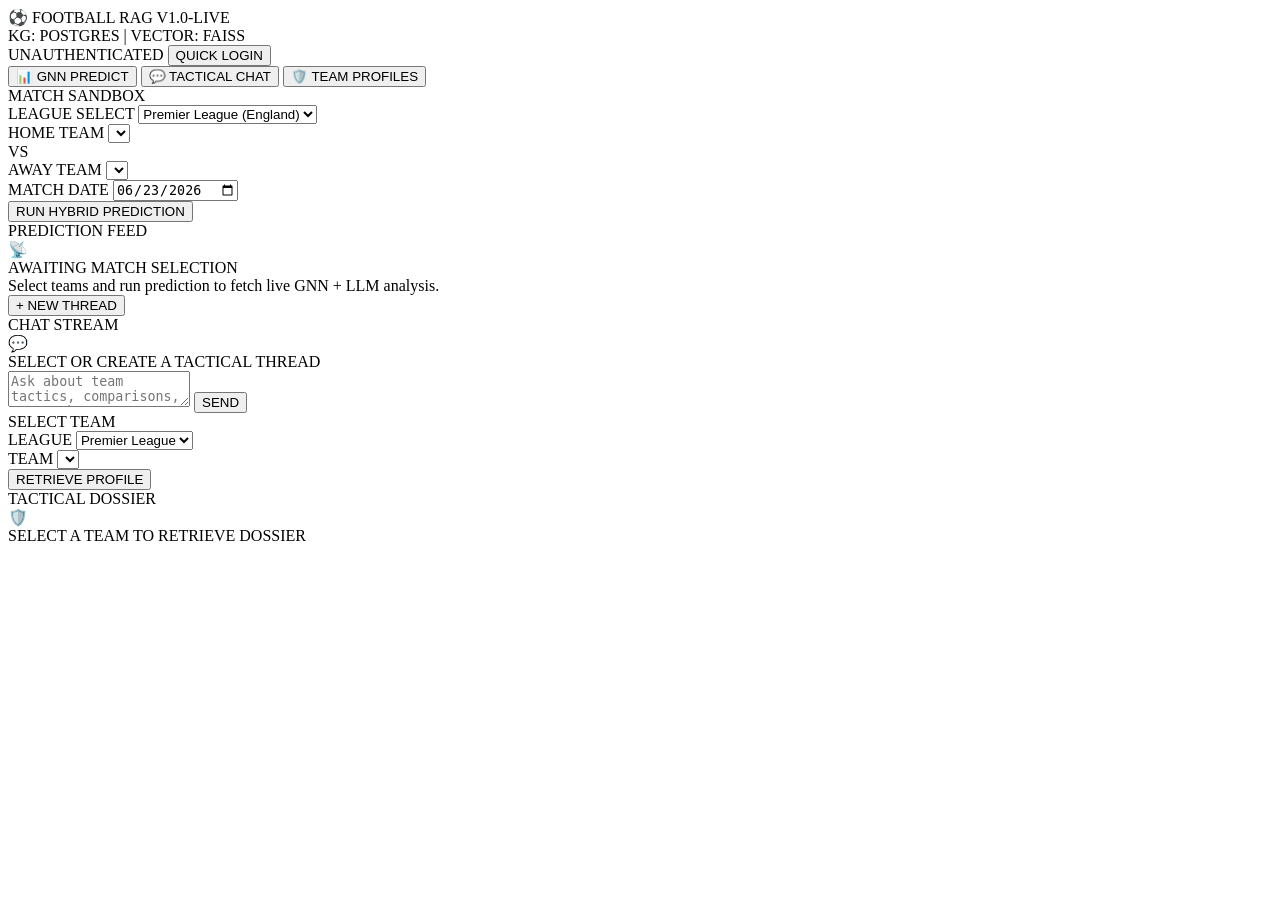
==== api/static/index.html @ 85a3ca8f "make full saas predictor with backend and frontend" ====
<!DOCTYPE html>
<html lang="en">
<head>
    <meta charset="UTF-8">
    <meta name="viewport" content="width=device-width, initial-scale=1.0">
    <title>Football RAG - Tactical Cockpit</title>
    <link rel="stylesheet" href="/ui/style.css">
    <link rel="preconnect" href="https://fonts.googleapis.com">
    <link rel="preconnect" href="https://fonts.gstatic.com" crossorigin>
    <link href="https://fonts.googleapis.com/css2?family=JetBrains+Mono:wght@400;500;700&family=Outfit:wght@400;600;800&display=swap" rel="stylesheet">
</head>
<body class="tech-theme">
    <!-- Top HUD Header -->
    <header class="hud-header">
        <div class="hud-logo">
            <span class="hud-icon">⚽</span>
            <span class="hud-title">FOOTBALL <span class="accent-text">RAG</span></span>
            <span class="hud-badge">V1.0-LIVE</span>
        </div>
        <div class="hud-status">
            <span class="status-indicator online"></span>
            <span id="connection-status">KG: POSTGRES | VECTOR: FAISS</span>
        </div>
        <div class="hud-auth" id="auth-section">
            <span id="user-display">UNAUTHENTICATED</span>
            <button id="quick-login-btn" class="tech-btn accent-border">QUICK LOGIN</button>
        </div>
    </header>

    <!-- Main Workspace -->
    <main class="hud-container">
        <!-- Sidebar Navigation -->
        <nav class="hud-nav">
            <button class="nav-item active" data-tab="predictions-tab">
                <span class="nav-icon">📊</span>
                <span class="nav-label">GNN PREDICT</span>
            </button>
            <button class="nav-item" data-tab="chat-tab">
                <span class="nav-icon">💬</span>
                <span class="nav-label">TACTICAL CHAT</span>
            </button>
            <button class="nav-item" data-tab="teams-tab">
                <span class="nav-icon">🛡️</span>
                <span class="nav-label">TEAM PROFILES</span>
            </button>
        </nav>

        <!-- Dynamic Content Area -->
        <section class="hud-main-panel">
            <!-- TAB 1: Predictions -->
            <div id="predictions-tab" class="tab-content active">
                <div class="split-view">
                    <!-- Left: Picker Form -->
                    <div class="form-panel">
                        <div class="panel-header">MATCH SANDBOX</div>
                        <div class="panel-body">
                            <div class="form-group">
                                <label for="league-select">LEAGUE SELECT</label>
                                <select id="league-select" class="tech-select">
                                    <option value="Premier_League">Premier League (England)</option>
                                    <option value="La_Liga">La Liga (Spain)</option>
                                    <option value="Serie_A">Serie A (Italy)</option>
                                    <option value="Bundesliga">Bundesliga (Germany)</option>
                                    <option value="Ligue_1">Ligue 1 (France)</option>
                                </select>
                            </div>
                            <div class="matchup-selector">
                                <div class="form-group">
                                    <label for="home-team-select">HOME TEAM</label>
                                    <select id="home-team-select" class="tech-select"></select>
                                </div>
                                <div class="vs-divider">VS</div>
                                <div class="form-group">
                                    <label for="away-team-select">AWAY TEAM</label>
                                    <select id="away-team-select" class="tech-select"></select>
                                </div>
                            </div>
                            <div class="form-group">
                                <label for="match-date">MATCH DATE</label>
                                <input type="date" id="match-date" class="tech-input" value="2026-06-23">
                            </div>
                            <button id="run-prediction-btn" class="tech-btn block-btn accent-fill">RUN HYBRID PREDICTION</button>
                        </div>
                    </div>

                    <!-- Right: GNN Prediction Result -->
                    <div class="result-panel">
                        <div class="panel-header">PREDICTION FEED</div>
                        <div class="panel-body" id="prediction-output-container">
                            <div class="empty-state">
                                <div class="empty-icon">📡</div>
                                <div>AWAITING MATCH SELECTION</div>
                                <div class="empty-desc">Select teams and run prediction to fetch live GNN + LLM analysis.</div>
                            </div>
                        </div>
                    </div>
                </div>
            </div>

            <!-- TAB 2: Tactical Chat -->
            <div id="chat-tab" class="tab-content">
                <div class="chat-layout">
                    <!-- Conversations Sidebar -->
                    <div class="chat-sidebar">
                        <button id="new-chat-btn" class="tech-btn block-btn accent-border">+ NEW THREAD</button>
                        <div class="conversation-list" id="conv-list-container">
                            <!-- Populated by JS -->
                        </div>
                    </div>
                    <!-- Active Chat Screen -->
                    <div class="chat-screen">
                        <div class="panel-header" id="active-chat-title">CHAT STREAM</div>
                        <div class="chat-messages" id="chat-messages-container">
                            <div class="empty-state">
                                <div class="empty-icon">💬</div>
                                <div>SELECT OR CREATE A TACTICAL THREAD</div>
                            </div>
                        </div>
                        <div class="chat-input-area">
                            <textarea id="chat-input" class="tech-textarea" placeholder="Ask about team tactics, comparisons, or match patterns... (e.g. 'How does Liverpool build up?')"></textarea>
                            <button id="chat-send-btn" class="tech-btn accent-fill">SEND</button>
                        </div>
                    </div>
                </div>
            </div>

            <!-- TAB 3: Team Profiles -->
            <div id="teams-tab" class="tab-content">
                <div class="teams-layout">
                    <div class="form-panel">
                        <div class="panel-header">SELECT TEAM</div>
                        <div class="panel-body">
                            <div class="form-group">
                                <label for="profile-league-select">LEAGUE</label>
                                <select id="profile-league-select" class="tech-select">
                                    <option value="Premier_League">Premier League</option>
                                    <option value="La_Liga">La Liga</option>
                                    <option value="Serie_A">Serie A</option>
                                    <option value="Bundesliga">Bundesliga</option>
                                    <option value="Ligue_1">Ligue 1</option>
                                </select>
                            </div>
                            <div class="form-group">
                                <label for="profile-team-select">TEAM</label>
                                <select id="profile-team-select" class="tech-select"></select>
                            </div>
                            <button id="load-profile-btn" class="tech-btn block-btn accent-fill">RETRIEVE PROFILE</button>
                        </div>
                    </div>
                    <div class="result-panel" id="team-profile-container">
                        <div class="panel-header">TACTICAL DOSSIER</div>
                        <div class="panel-body">
                            <div class="empty-state">
                                <div class="empty-icon">🛡️</div>
                                <div>SELECT A TEAM TO RETRIEVE DOSSIER</div>
                            </div>
                        </div>
                    </div>
                </div>
            </div>
        </section>
    </main>
    <script src="/ui/app.js"></script>
</body>
</html>
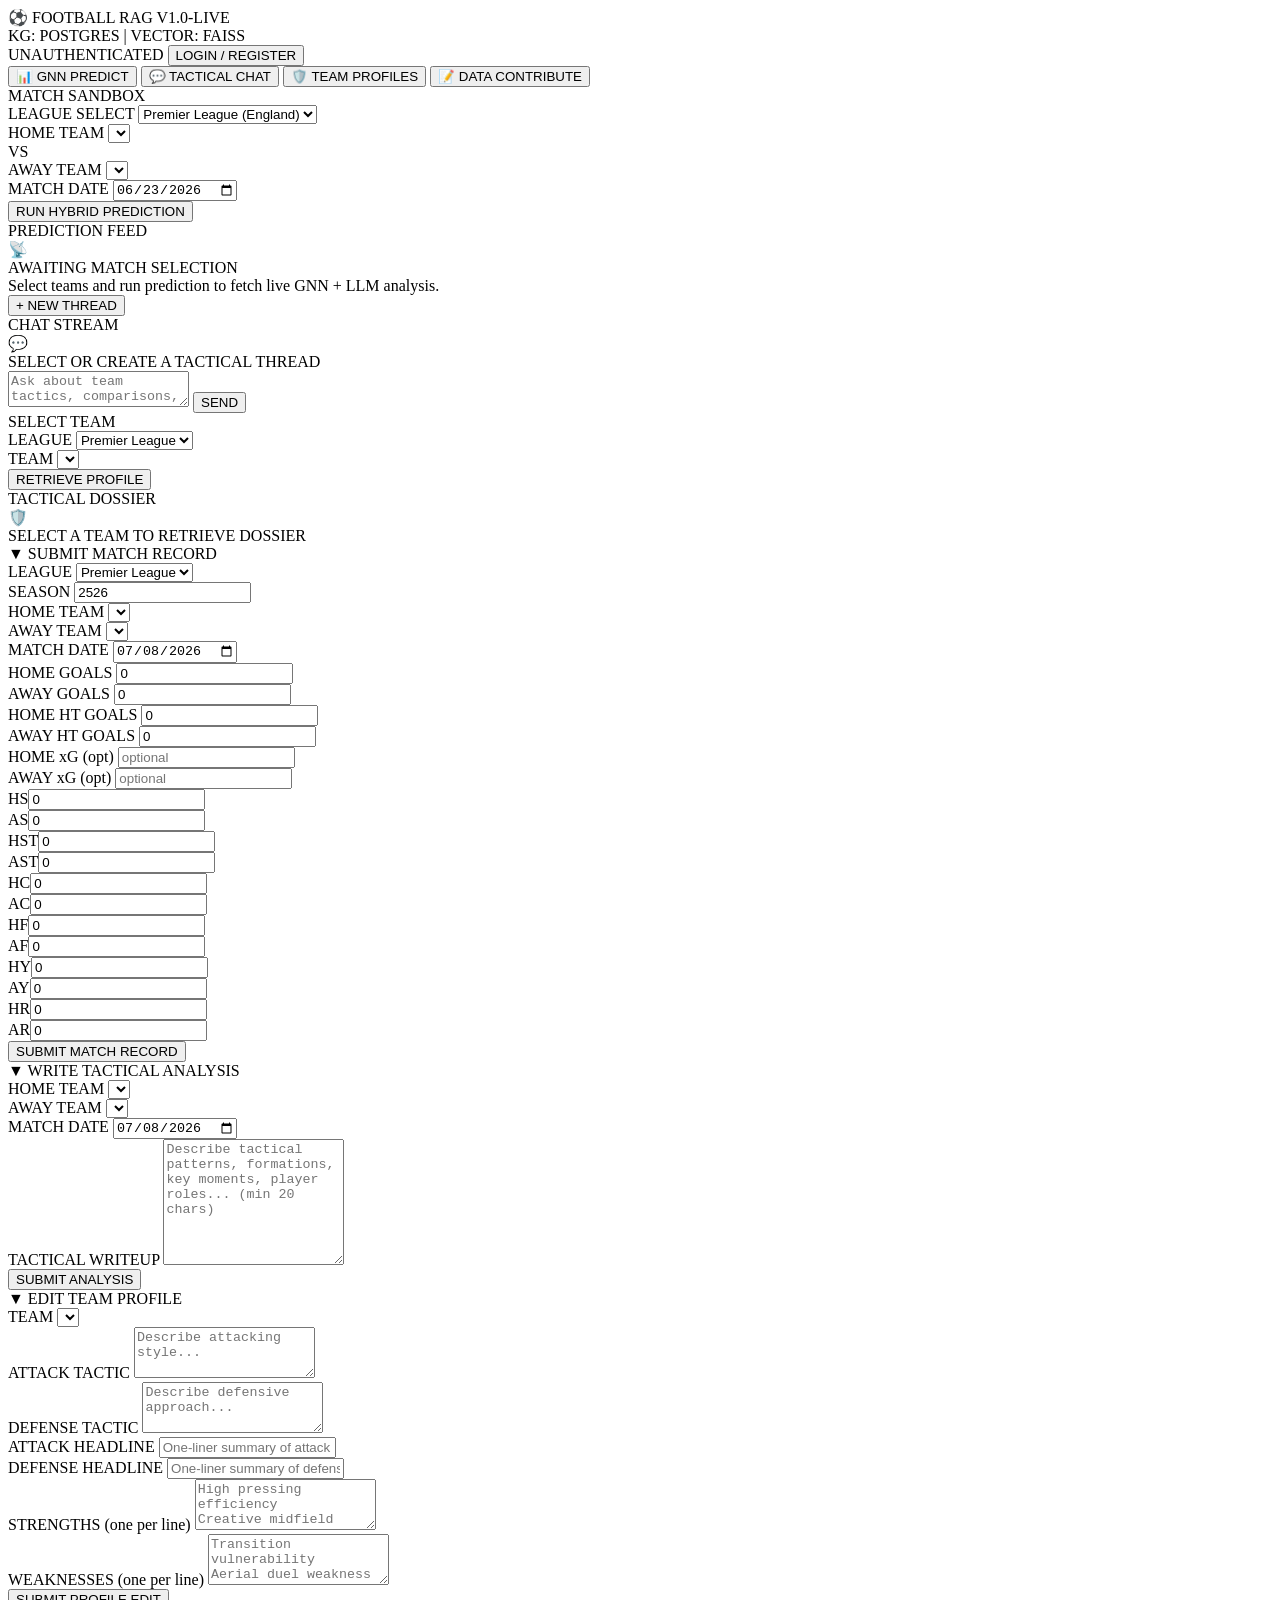
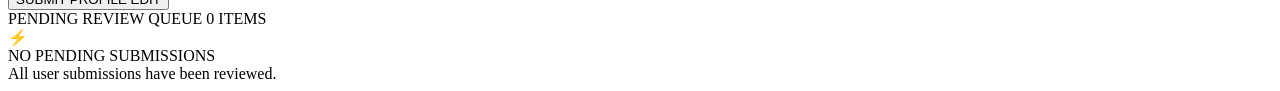
==== commit 0408f186: "feat:user modify and add match rec, tactical analysis, team profile" ====
--- a/api/static/index.html
+++ b/api/static/index.html
@@ -22,8 +22,8 @@
             <span id="connection-status">KG: POSTGRES | VECTOR: FAISS</span>
         </div>
         <div class="hud-auth" id="auth-section">
-            <span id="user-display">UNAUTHENTICATED</span>
-            <button id="quick-login-btn" class="tech-btn accent-border">QUICK LOGIN</button>
+            <span id="user-display" class="user-display-link" title="Account settings">UNAUTHENTICATED</span>
+            <button id="auth-btn" class="tech-btn accent-border">LOGIN / REGISTER</button>
         </div>
     </header>
 
@@ -43,6 +43,14 @@
                 <span class="nav-icon">🛡️</span>
                 <span class="nav-label">TEAM PROFILES</span>
             </button>
+            <button class="nav-item" data-tab="contribute-tab">
+                <span class="nav-icon">📝</span>
+                <span class="nav-label">DATA CONTRIBUTE</span>
+            </button>
+            <button class="nav-item supervisor-only" data-tab="supervisor-tab" style="display: none;">
+                <span class="nav-icon">⚡</span>
+                <span class="nav-label">SUPERVISOR QUEUE</span>
+            </button>
         </nav>
 
         <!-- Dynamic Content Area -->
@@ -158,8 +166,250 @@
                     </div>
                 </div>
             </div>
+
+            <!-- TAB 4: Data Contribute -->
+            <div id="contribute-tab" class="tab-content">
+                <div class="contribute-layout">
+                    <!-- Section 1: Submit Match Record -->
+                    <div class="contribute-section">
+                        <div class="section-header" onclick="toggleSection(this)">▼ SUBMIT MATCH RECORD</div>
+                        <div class="section-body">
+                            <div class="form-row">
+                                <div class="form-group">
+                                    <label for="match-league-select">LEAGUE</label>
+                                    <select id="match-league-select" class="tech-select">
+                                        <option value="Premier_League">Premier League</option>
+                                        <option value="La_Liga">La Liga</option>
+                                        <option value="Serie_A">Serie A</option>
+                                        <option value="Bundesliga">Bundesliga</option>
+                                        <option value="Ligue_1">Ligue 1</option>
+                                    </select>
+                                </div>
+                                <div class="form-group">
+                                    <label for="match-season">SEASON</label>
+                                    <input type="text" id="match-season" class="tech-input" placeholder="e.g. 2526" value="2526">
+                                </div>
+                            </div>
+                            <div class="form-row">
+                                <div class="form-group">
+                                    <label for="match-home-team">HOME TEAM</label>
+                                    <select id="match-home-team" class="tech-select"></select>
+                                </div>
+                                <div class="form-group">
+                                    <label for="match-away-team">AWAY TEAM</label>
+                                    <select id="match-away-team" class="tech-select"></select>
+                                </div>
+                            </div>
+                            <div class="form-group">
+                                <label for="match-submit-date">MATCH DATE</label>
+                                <input type="date" id="match-submit-date" class="tech-input" value="2026-07-08">
+                            </div>
+                            <div class="form-row">
+                                <div class="form-group">
+                                    <label for="match-fthg">HOME GOALS</label>
+                                    <input type="number" id="match-fthg" class="tech-input" min="0" value="0">
+                                </div>
+                                <div class="form-group">
+                                    <label for="match-ftag">AWAY GOALS</label>
+                                    <input type="number" id="match-ftag" class="tech-input" min="0" value="0">
+                                </div>
+                            </div>
+                            <div class="form-row">
+                                <div class="form-group">
+                                    <label for="match-hthg">HOME HT GOALS</label>
+                                    <input type="number" id="match-hthg" class="tech-input" min="0" value="0">
+                                </div>
+                                <div class="form-group">
+                                    <label for="match-htag">AWAY HT GOALS</label>
+                                    <input type="number" id="match-htag" class="tech-input" min="0" value="0">
+                                </div>
+                            </div>
+                            <div class="form-row">
+                                <div class="form-group">
+                                    <label for="match-home-xg">HOME xG (opt)</label>
+                                    <input type="number" id="match-home-xg" class="tech-input" step="0.01" placeholder="optional">
+                                </div>
+                                <div class="form-group">
+                                    <label for="match-away-xg">AWAY xG (opt)</label>
+                                    <input type="number" id="match-away-xg" class="tech-input" step="0.01" placeholder="optional">
+                                </div>
+                            </div>
+                            <div class="stats-grid">
+                                <div class="stat-pair"><label>HS</label><input type="number" id="match-hs" class="tech-input stat-input" min="0" value="0"></div>
+                                <div class="stat-pair"><label>AS</label><input type="number" id="match-as" class="tech-input stat-input" min="0" value="0"></div>
+                                <div class="stat-pair"><label>HST</label><input type="number" id="match-hst" class="tech-input stat-input" min="0" value="0"></div>
+                                <div class="stat-pair"><label>AST</label><input type="number" id="match-ast" class="tech-input stat-input" min="0" value="0"></div>
+                                <div class="stat-pair"><label>HC</label><input type="number" id="match-hc" class="tech-input stat-input" min="0" value="0"></div>
+                                <div class="stat-pair"><label>AC</label><input type="number" id="match-ac" class="tech-input stat-input" min="0" value="0"></div>
+                                <div class="stat-pair"><label>HF</label><input type="number" id="match-hf" class="tech-input stat-input" min="0" value="0"></div>
+                                <div class="stat-pair"><label>AF</label><input type="number" id="match-af" class="tech-input stat-input" min="0" value="0"></div>
+                                <div class="stat-pair"><label>HY</label><input type="number" id="match-hy" class="tech-input stat-input" min="0" value="0"></div>
+                                <div class="stat-pair"><label>AY</label><input type="number" id="match-ay" class="tech-input stat-input" min="0" value="0"></div>
+                                <div class="stat-pair"><label>HR</label><input type="number" id="match-hr" class="tech-input stat-input" min="0" value="0"></div>
+                                <div class="stat-pair"><label>AR</label><input type="number" id="match-ar" class="tech-input stat-input" min="0" value="0"></div>
+                            </div>
+                            <button id="submit-match-btn" class="tech-btn block-btn accent-fill">SUBMIT MATCH RECORD</button>
+                            <div id="match-submit-status" class="submit-status"></div>
+                        </div>
+                    </div>
+
+                    <!-- Section 2: Tactical Analysis -->
+                    <div class="contribute-section">
+                        <div class="section-header" onclick="toggleSection(this)">▼ WRITE TACTICAL ANALYSIS</div>
+                        <div class="section-body">
+                            <div class="form-row">
+                                <div class="form-group">
+                                    <label for="tactical-home-team">HOME TEAM</label>
+                                    <select id="tactical-home-team" class="tech-select"></select>
+                                </div>
+                                <div class="form-group">
+                                    <label for="tactical-away-team">AWAY TEAM</label>
+                                    <select id="tactical-away-team" class="tech-select"></select>
+                                </div>
+                            </div>
+                            <div class="form-group">
+                                <label for="tactical-match-date">MATCH DATE</label>
+                                <input type="date" id="tactical-match-date" class="tech-input" value="2026-07-08">
+                            </div>
+                            <div class="form-group">
+                                <label for="tactical-analysis-text">TACTICAL WRITEUP</label>
+                                <textarea id="tactical-analysis-text" class="tech-textarea" rows="8" placeholder="Describe tactical patterns, formations, key moments, player roles... (min 20 chars)"></textarea>
+                            </div>
+                            <button id="submit-tactical-btn" class="tech-btn block-btn accent-fill">SUBMIT ANALYSIS</button>
+                            <div id="tactical-submit-status" class="submit-status"></div>
+                        </div>
+                    </div>
+
+                    <!-- Section 3: Edit Team Profile -->
+                    <div class="contribute-section">
+                        <div class="section-header" onclick="toggleSection(this)">▼ EDIT TEAM PROFILE</div>
+                        <div class="section-body">
+                            <div class="form-group">
+                                <label for="profile-edit-team">TEAM</label>
+                                <select id="profile-edit-team" class="tech-select"></select>
+                            </div>
+                            <div class="form-group">
+                                <label for="profile-attack-tactic">ATTACK TACTIC</label>
+                                <textarea id="profile-attack-tactic" class="tech-textarea" rows="3" placeholder="Describe attacking style..."></textarea>
+                            </div>
+                            <div class="form-group">
+                                <label for="profile-defense-tactic">DEFENSE TACTIC</label>
+                                <textarea id="profile-defense-tactic" class="tech-textarea" rows="3" placeholder="Describe defensive approach..."></textarea>
+                            </div>
+                            <div class="form-group">
+                                <label for="profile-attack-headline">ATTACK HEADLINE</label>
+                                <input type="text" id="profile-attack-headline" class="tech-input" placeholder="One-liner summary of attack">
+                            </div>
+                            <div class="form-group">
+                                <label for="profile-defense-headline">DEFENSE HEADLINE</label>
+                                <input type="text" id="profile-defense-headline" class="tech-input" placeholder="One-liner summary of defense">
+                            </div>
+                            <div class="form-group">
+                                <label for="profile-strengths">STRENGTHS (one per line)</label>
+                                <textarea id="profile-strengths" class="tech-textarea" rows="3" placeholder="High pressing efficiency&#10;Creative midfield build-up&#10;Set-piece threat"></textarea>
+                            </div>
+                            <div class="form-group">
+                                <label for="profile-weaknesses">WEAKNESSES (one per line)</label>
+                                <textarea id="profile-weaknesses" class="tech-textarea" rows="3" placeholder="Transition vulnerability&#10;Aerial duel weakness&#10;Wide defensive gaps"></textarea>
+                            </div>
+                            <button id="submit-profile-btn" class="tech-btn block-btn accent-fill">SUBMIT PROFILE EDIT</button>
+                            <div id="profile-submit-status" class="submit-status"></div>
+                        </div>
+                    </div>
+                </div>
+            </div>
+
+            <!-- TAB 5: Supervisor Queue (visible only to supervisors) -->
+            <div id="supervisor-tab" class="tab-content">
+                <div class="supervisor-layout">
+                    <div class="queue-header">
+                        <span id="queue-title">PENDING REVIEW QUEUE</span>
+                        <span id="queue-count" class="queue-badge">0 ITEMS</span>
+                    </div>
+                    <div class="queue-items" id="queue-container">
+                        <div class="empty-state">
+                            <div class="empty-icon">⚡</div>
+                            <div>NO PENDING SUBMISSIONS</div>
+                            <div class="empty-desc">All user submissions have been reviewed.</div>
+                        </div>
+                    </div>
+                </div>
+            </div>
         </section>
     </main>
+
+    <!-- Auth Modal Overlay -->
+    <div id="auth-modal" class="modal-overlay" style="display: none;">
+        <div class="tech-modal">
+            <div class="modal-header">
+                <span id="modal-title">ACCESS PORTAL</span>
+                <button id="close-modal-btn" class="close-btn">&times;</button>
+            </div>
+            <div class="modal-body">
+                <!-- Toggle Tabs -->
+                <div class="modal-tabs">
+                    <button id="tab-login" class="modal-tab active">LOGIN</button>
+                    <button id="tab-register" class="modal-tab">REGISTER</button>
+                    <button id="tab-change-password" class="modal-tab" style="display: none;">CHANGE PASS</button>
+                </div>
+
+                <!-- Login Form -->
+                <form id="login-form" class="auth-form active">
+                    <div class="form-group">
+                        <label for="login-username">USERNAME OR EMAIL</label>
+                        <input type="text" id="login-username" class="tech-input" required autocomplete="username">
+                    </div>
+                    <div class="form-group">
+                        <label for="login-password">PASSWORD</label>
+                        <input type="password" id="login-password" class="tech-input" required autocomplete="current-password">
+                    </div>
+                    <button type="submit" class="tech-btn block-btn accent-fill">AUTHENTICATE</button>
+                </form>
+
+                <!-- Register Form -->
+                <form id="register-form" class="auth-form" style="display: none;">
+                    <div class="form-group">
+                        <label for="reg-username">USERNAME</label>
+                        <input type="text" id="reg-username" class="tech-input" required autocomplete="username">
+                    </div>
+                    <div class="form-group">
+                        <label for="reg-email">EMAIL ADDRESS</label>
+                        <input type="email" id="reg-email" class="tech-input" required autocomplete="email">
+                    </div>
+                    <div class="form-group">
+                        <label for="reg-password">PASSWORD</label>
+                        <input type="password" id="reg-password" class="tech-input" required autocomplete="new-password">
+                    </div>
+                    <div class="form-group">
+                        <label for="reg-role">SECURITY ROLE</label>
+                        <select id="reg-role" class="tech-select">
+                            <option value="user">USER (Standard Access)</option>
+                            <option value="supervisor">SUPERVISOR (Admin Override Access)</option>
+                        </select>
+                    </div>
+                    <button type="submit" class="tech-btn block-btn accent-fill">CREATE ACCOUNT</button>
+                </form>
+
+                <!-- Change Password Form -->
+                <form id="change-password-form" class="auth-form" style="display: none;">
+                    <div class="form-group">
+                        <label for="current-password">CURRENT PASSWORD</label>
+                        <input type="password" id="current-password" class="tech-input" required autocomplete="current-password">
+                    </div>
+                    <div class="form-group">
+                        <label for="new-password">NEW PASSWORD</label>
+                        <input type="password" id="new-password" class="tech-input" required minlength="6" autocomplete="new-password">
+                    </div>
+                    <div class="form-group">
+                        <label for="confirm-password">CONFIRM NEW PASSWORD</label>
+                        <input type="password" id="confirm-password" class="tech-input" required minlength="6" autocomplete="new-password">
+                    </div>
+                    <button type="submit" class="tech-btn block-btn accent-fill">UPDATE PASSWORD</button>
+                </form>
+            </div>
+        </div>
+    </div>
+
     <script src="/ui/app.js"></script>
 </body>
 </html>
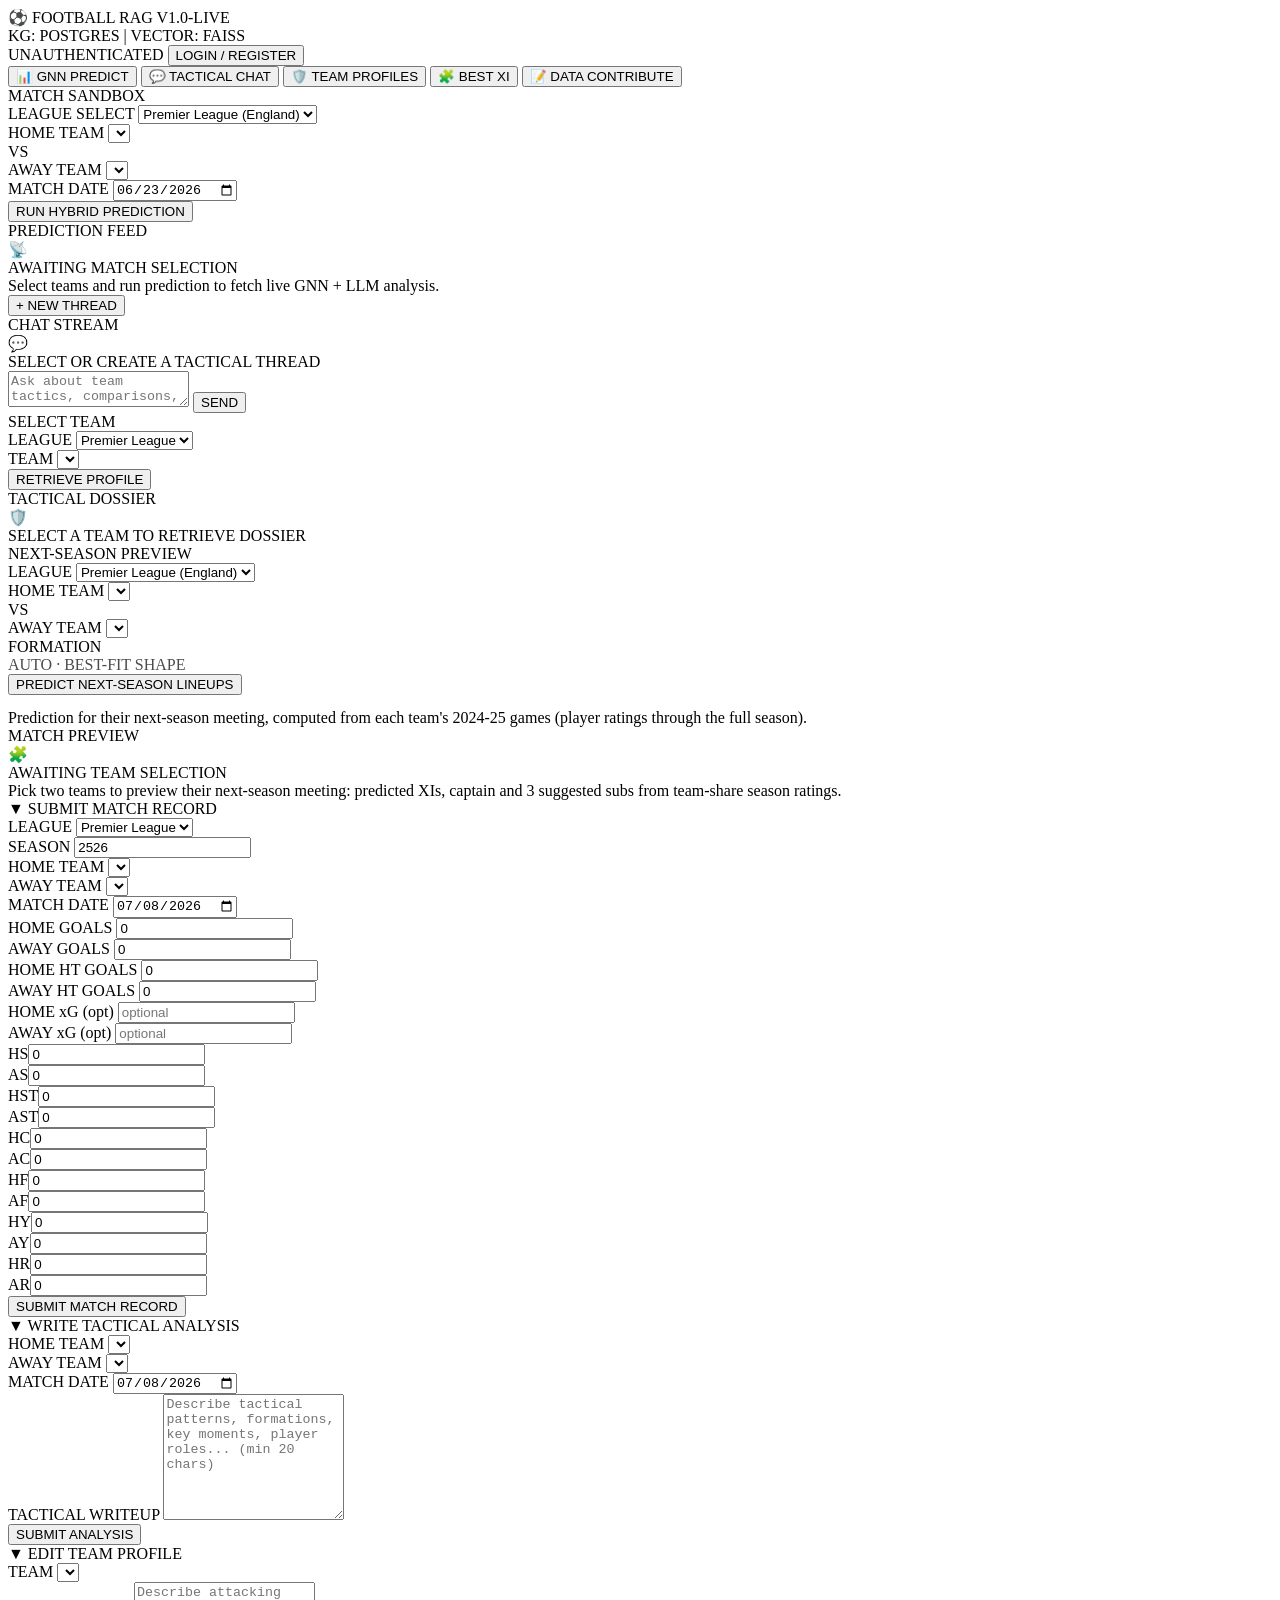
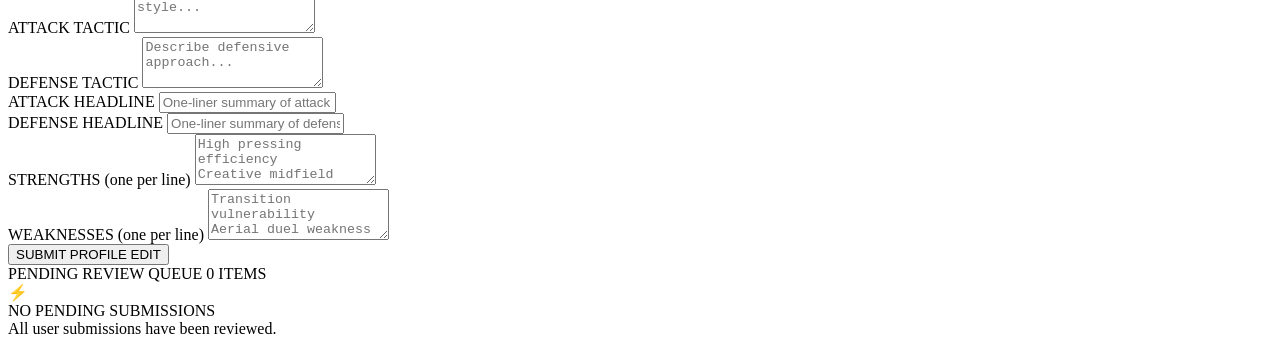
==== commit 8ed6ade5: "feat: Add 11XI suggestions" ====
--- a/api/static/index.html
+++ b/api/static/index.html
@@ -43,6 +43,10 @@
                 <span class="nav-icon">🛡️</span>
                 <span class="nav-label">TEAM PROFILES</span>
             </button>
+            <button class="nav-item" data-tab="best11-tab">
+                <span class="nav-icon">🧩</span>
+                <span class="nav-label">BEST XI</span>
+            </button>
             <button class="nav-item" data-tab="contribute-tab">
                 <span class="nav-icon">📝</span>
                 <span class="nav-label">DATA CONTRIBUTE</span>
@@ -167,7 +171,60 @@
                 </div>
             </div>
 
-            <!-- TAB 4: Data Contribute -->
+            <!-- TAB 4: Best XI -->
+            <div id="best11-tab" class="tab-content">
+                <div class="split-view">
+                    <!-- Left: Team Picker -->
+                    <div class="form-panel">
+                        <div class="panel-header">NEXT-SEASON PREVIEW</div>
+                        <div class="panel-body">
+                            <div class="form-group">
+                                <label for="best11-league-select">LEAGUE</label>
+                                <select id="best11-league-select" class="tech-select">
+                                    <option value="Premier_League">Premier League (England)</option>
+                                    <option value="La_Liga">La Liga (Spain)</option>
+                                    <option value="Serie_A">Serie A (Italy)</option>
+                                    <option value="Bundesliga">Bundesliga (Germany)</option>
+                                    <option value="Ligue_1">Ligue 1 (France)</option>
+                                </select>
+                            </div>
+                            <div class="matchup-selector">
+                                <div class="form-group">
+                                    <label for="best11-home-team-select">HOME TEAM</label>
+                                    <select id="best11-home-team-select" class="tech-select"></select>
+                                </div>
+                                <div class="vs-divider">VS</div>
+                                <div class="form-group">
+                                    <label for="best11-away-team-select">AWAY TEAM</label>
+                                    <select id="best11-away-team-select" class="tech-select"></select>
+                                </div>
+                            </div>
+                            <div class="form-group">
+                                <label for="best11-formation-select">FORMATION</label>
+                                <div class="tech-select" style="pointer-events:none; opacity:0.7;">AUTO · BEST-FIT SHAPE</div>
+                            </div>
+                            <button id="predict-best11-btn" class="tech-btn block-btn accent-fill">PREDICT NEXT-SEASON LINEUPS</button>
+                            <div class="empty-state" style="padding:14px 0 0;">
+                                <div class="empty-desc">Prediction for their next-season meeting, computed from each team's 2024-25 games (player ratings through the full season).</div>
+                            </div>
+                        </div>
+                    </div>
+
+                    <!-- Right: Best XI Result -->
+                    <div class="result-panel">
+                        <div class="panel-header">MATCH PREVIEW</div>
+                        <div class="panel-body" id="best11-result-container">
+                            <div class="empty-state">
+                                <div class="empty-icon">🧩</div>
+                                <div>AWAITING TEAM SELECTION</div>
+                                <div class="empty-desc">Pick two teams to preview their next-season meeting: predicted XIs, captain and 3 suggested subs from team-share season ratings.</div>
+                            </div>
+                        </div>
+                    </div>
+                </div>
+            </div>
+
+            <!-- TAB 5: Data Contribute -->
             <div id="contribute-tab" class="tab-content">
                 <div class="contribute-layout">
                     <!-- Section 1: Submit Match Record -->
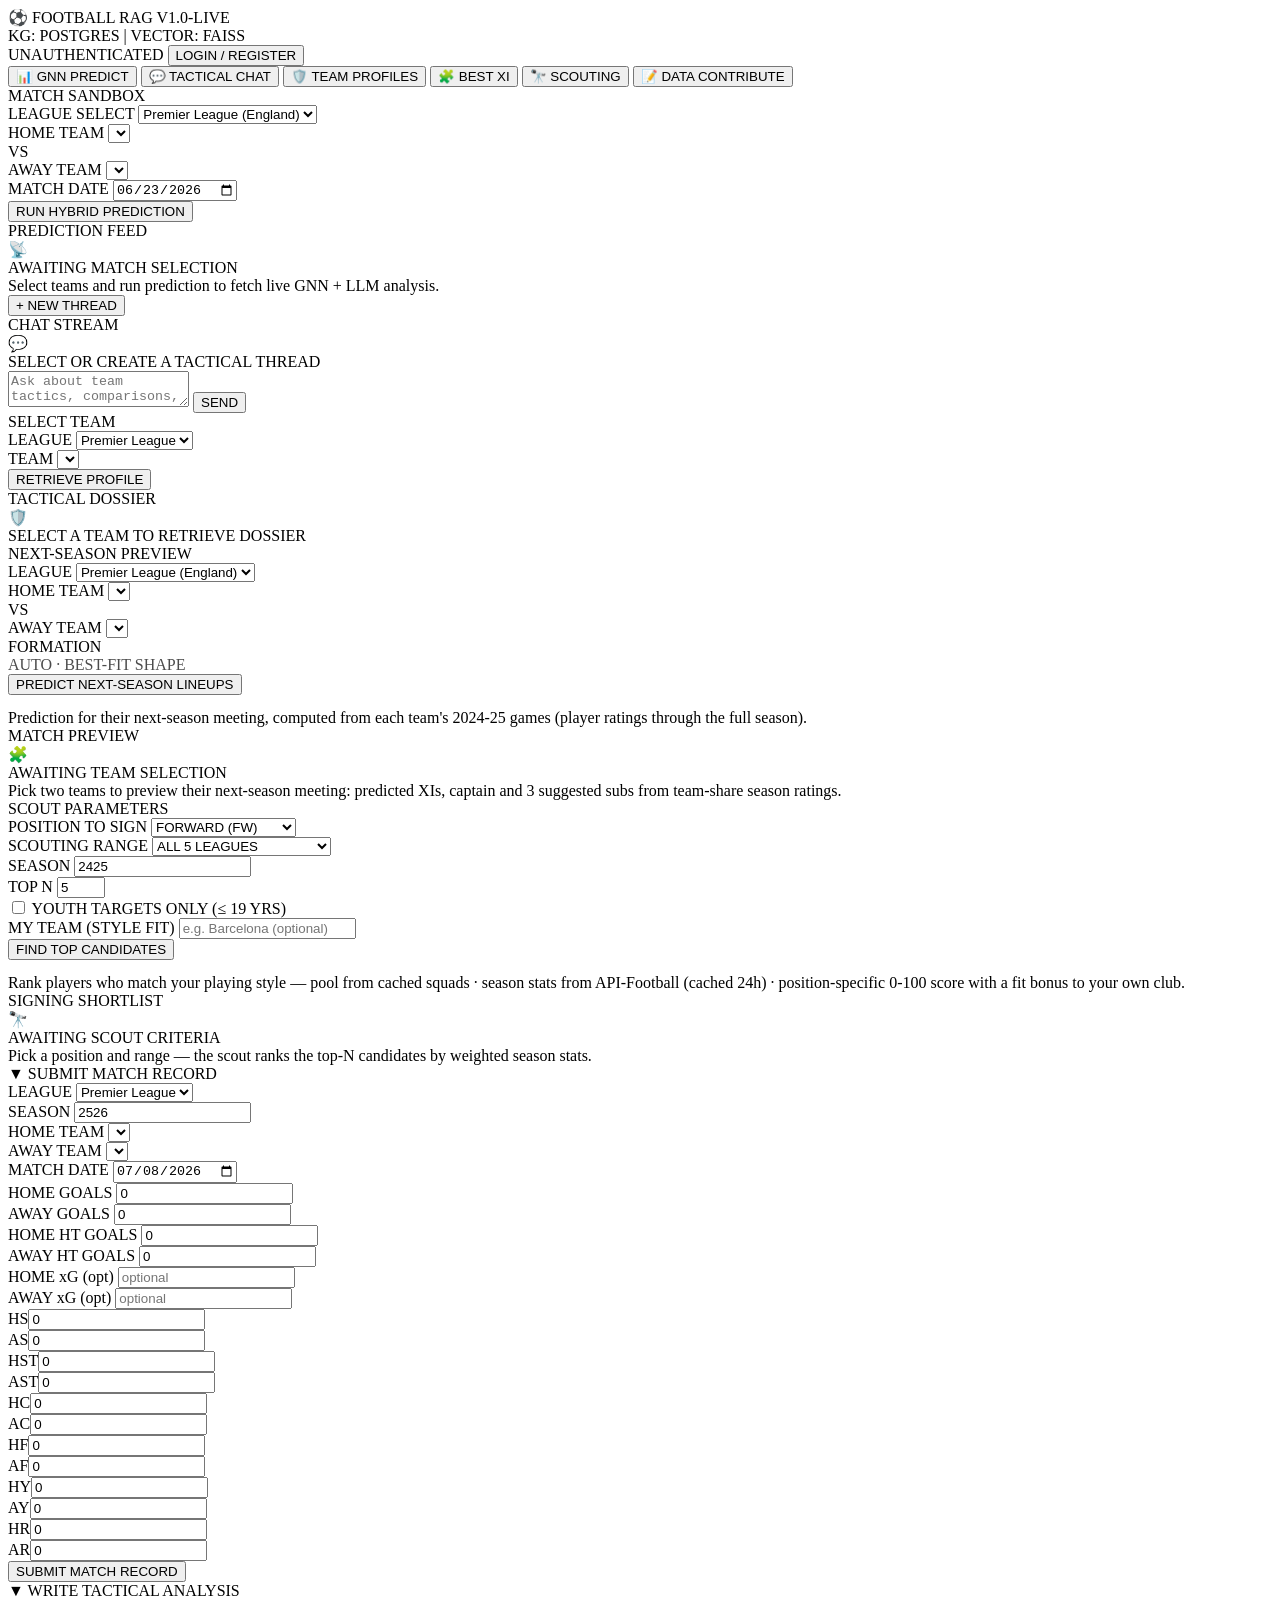
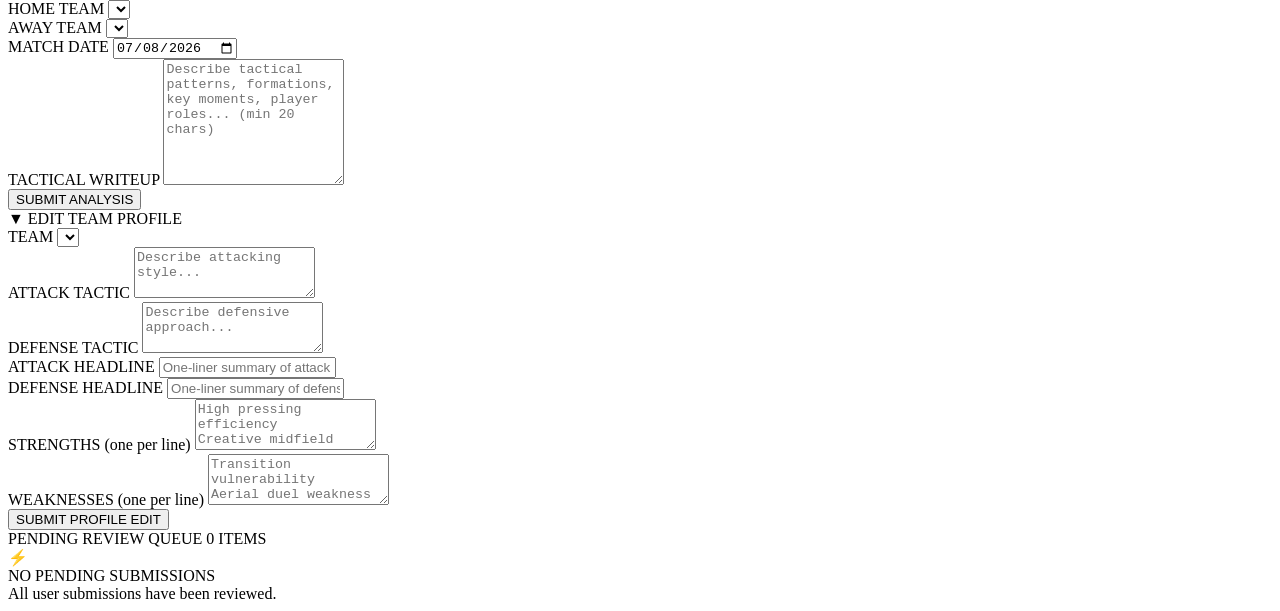
==== commit 90a77bc8: "feat: add scouting module" ====
--- a/api/static/index.html
+++ b/api/static/index.html
@@ -47,6 +47,10 @@
                 <span class="nav-icon">🧩</span>
                 <span class="nav-label">BEST XI</span>
             </button>
+            <button class="nav-item" data-tab="scout-tab">
+                <span class="nav-icon">🔭</span>
+                <span class="nav-label">SCOUTING</span>
+            </button>
             <button class="nav-item" data-tab="contribute-tab">
                 <span class="nav-icon">📝</span>
                 <span class="nav-label">DATA CONTRIBUTE</span>
@@ -224,7 +228,75 @@
                 </div>
             </div>
 
-            <!-- TAB 5: Data Contribute -->
+            <!-- TAB 5: Scouting -->
+            <div id="scout-tab" class="tab-content">
+                <div class="split-view">
+                    <!-- Left: Scout Criteria -->
+                    <div class="form-panel">
+                        <div class="panel-header">SCOUT PARAMETERS</div>
+                        <div class="panel-body">
+                            <div class="form-group">
+                                <label for="scout-position-select">POSITION TO SIGN</label>
+                                <select id="scout-position-select" class="tech-select">
+                                    <option value="FW">FORWARD (FW)</option>
+                                    <option value="MF">MIDFIELDER (MF)</option>
+                                    <option value="DF">DEFENDER (DF)</option>
+                                    <option value="GK">GOALKEEPER (GK)</option>
+                                </select>
+                            </div>
+                            <div class="form-group">
+                                <label for="scout-league-select">SCOUTING RANGE</label>
+                                <select id="scout-league-select" class="tech-select">
+                                    <option value="all">ALL 5 LEAGUES</option>
+                                    <option value="E0">Premier League (England)</option>
+                                    <option value="SP1">La Liga (Spain)</option>
+                                    <option value="D1">Bundesliga (Germany)</option>
+                                    <option value="I1">Serie A (Italy)</option>
+                                    <option value="F1">Ligue 1 (France)</option>
+                                </select>
+                            </div>
+                            <div class="form-row">
+                                <div class="form-group">
+                                    <label for="scout-season">SEASON</label>
+                                    <input type="text" id="scout-season" class="tech-input" value="2425">
+                                </div>
+                                <div class="form-group">
+                                    <label for="scout-top">TOP N</label>
+                                    <input type="number" id="scout-top" class="tech-input" min="1" max="20" value="5">
+                                </div>
+                            </div>
+                            <div class="form-group">
+                                <label for="scout-youth" class="tech-check-label">
+                                    <input type="checkbox" id="scout-youth" class="tech-check">
+                                    YOUTH TARGETS ONLY (≤ 19 YRS)
+                                </label>
+                            </div>
+                            <div class="form-group">
+                                <label for="scout-exclude-team">MY TEAM (STYLE FIT)</label>
+                                <input type="text" id="scout-exclude-team" class="tech-input" placeholder="e.g. Barcelona (optional)">
+                            </div>
+                            <button id="run-scout-btn" class="tech-btn block-btn accent-fill">FIND TOP CANDIDATES</button>
+                            <div class="empty-state" style="padding:14px 0 0;">
+                                <div class="empty-desc">Rank players who match your playing style — pool from cached squads · season stats from API-Football (cached 24h) · position-specific 0-100 score with a fit bonus to your own club.</div>
+                            </div>
+                        </div>
+                    </div>
+
+                    <!-- Right: Scouting Results -->
+                    <div class="result-panel">
+                        <div class="panel-header">SIGNING SHORTLIST</div>
+                        <div class="panel-body" id="scout-result-container">
+                            <div class="empty-state">
+                                <div class="empty-icon">🔭</div>
+                                <div>AWAITING SCOUT CRITERIA</div>
+                                <div class="empty-desc">Pick a position and range — the scout ranks the top-N candidates by weighted season stats.</div>
+                            </div>
+                        </div>
+                    </div>
+                </div>
+            </div>
+
+            <!-- TAB 6: Data Contribute -->
             <div id="contribute-tab" class="tab-content">
                 <div class="contribute-layout">
                     <!-- Section 1: Submit Match Record -->
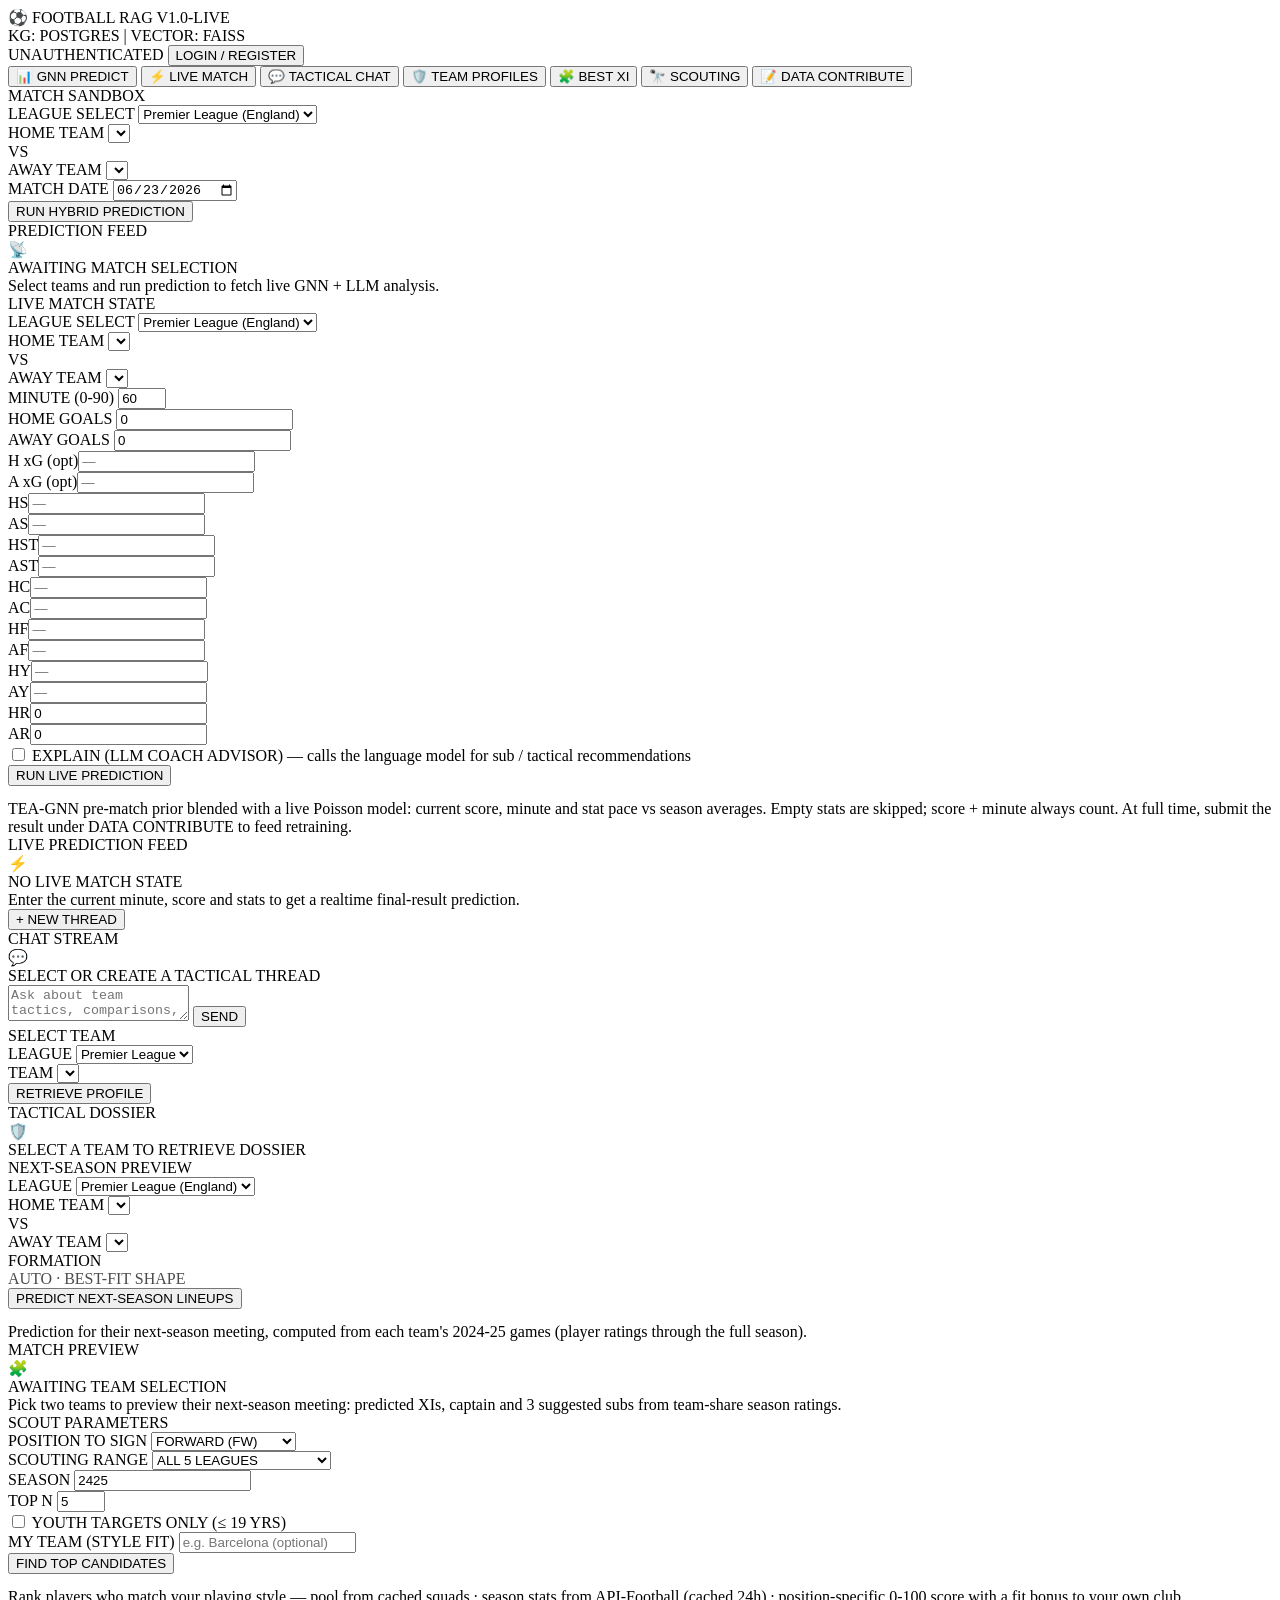
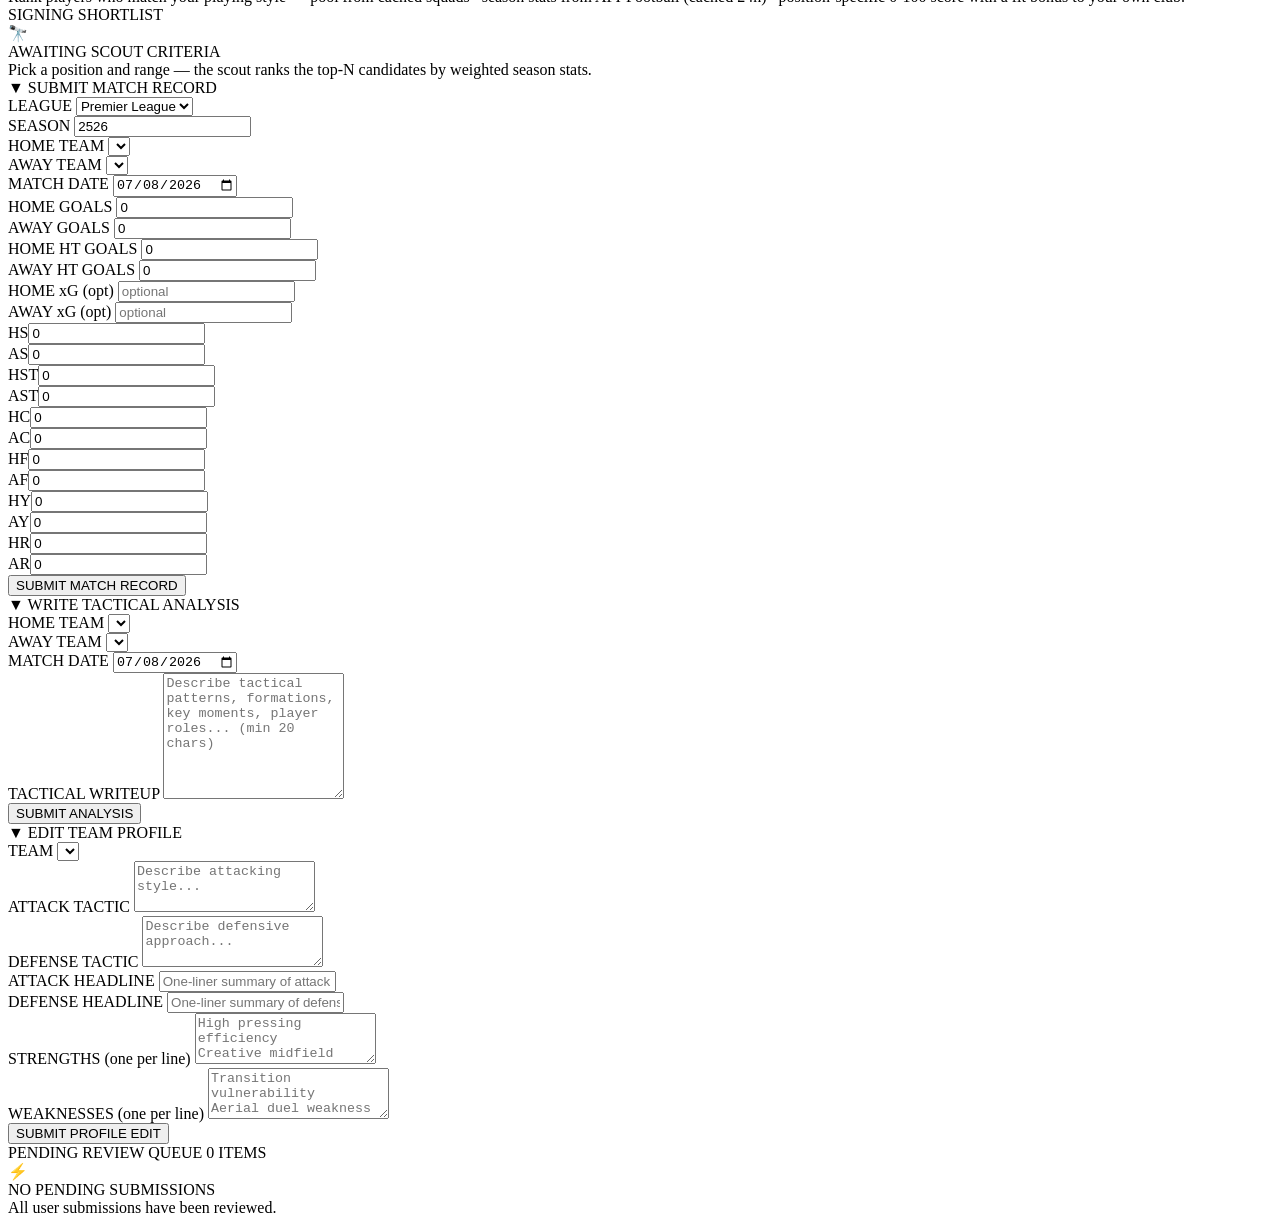
==== commit fd4c39b5: "Feat: live prediction" ====
--- a/api/static/index.html
+++ b/api/static/index.html
@@ -35,6 +35,10 @@
                 <span class="nav-icon">📊</span>
                 <span class="nav-label">GNN PREDICT</span>
             </button>
+            <button class="nav-item" data-tab="live-tab">
+                <span class="nav-icon">⚡</span>
+                <span class="nav-label">LIVE MATCH</span>
+            </button>
             <button class="nav-item" data-tab="chat-tab">
                 <span class="nav-icon">💬</span>
                 <span class="nav-label">TACTICAL CHAT</span>
@@ -107,6 +111,91 @@
                                 <div class="empty-icon">📡</div>
                                 <div>AWAITING MATCH SELECTION</div>
                                 <div class="empty-desc">Select teams and run prediction to fetch live GNN + LLM analysis.</div>
+                            </div>
+                        </div>
+                    </div>
+                </div>
+            </div>
+
+            <!-- TAB 1.5: Live Match (realtime prediction) -->
+            <div id="live-tab" class="tab-content">
+                <div class="split-view">
+                    <!-- Left: Live Match State -->
+                    <div class="form-panel">
+                        <div class="panel-header">LIVE MATCH STATE</div>
+                        <div class="panel-body">
+                            <div class="form-group">
+                                <label for="live-league-select">LEAGUE SELECT</label>
+                                <select id="live-league-select" class="tech-select">
+                                    <option value="Premier_League">Premier League (England)</option>
+                                    <option value="La_Liga">La Liga (Spain)</option>
+                                    <option value="Serie_A">Serie A (Italy)</option>
+                                    <option value="Bundesliga">Bundesliga (Germany)</option>
+                                    <option value="Ligue_1">Ligue 1 (France)</option>
+                                </select>
+                            </div>
+                            <div class="matchup-selector">
+                                <div class="form-group">
+                                    <label for="live-home-team-select">HOME TEAM</label>
+                                    <select id="live-home-team-select" class="tech-select"></select>
+                                </div>
+                                <div class="vs-divider">VS</div>
+                                <div class="form-group">
+                                    <label for="live-away-team-select">AWAY TEAM</label>
+                                    <select id="live-away-team-select" class="tech-select"></select>
+                                </div>
+                            </div>
+                            <div class="form-row">
+                                <div class="form-group">
+                                    <label for="live-minute">MINUTE (0-90)</label>
+                                    <input type="number" id="live-minute" class="tech-input" min="0" max="90" value="60">
+                                </div>
+                                <div class="form-group">
+                                    <label for="live-home-goals">HOME GOALS</label>
+                                    <input type="number" id="live-home-goals" class="tech-input" min="0" value="0">
+                                </div>
+                                <div class="form-group">
+                                    <label for="live-away-goals">AWAY GOALS</label>
+                                    <input type="number" id="live-away-goals" class="tech-input" min="0" value="0">
+                                </div>
+                            </div>
+                            <div class="stats-grid">
+                                <div class="stat-pair"><label>H xG (opt)</label><input type="number" id="live-home-xg" class="tech-input stat-input" step="0.01" placeholder="—"></div>
+                                <div class="stat-pair"><label>A xG (opt)</label><input type="number" id="live-away-xg" class="tech-input stat-input" step="0.01" placeholder="—"></div>
+                                <div class="stat-pair"><label>HS</label><input type="number" id="live-home-shots" class="tech-input stat-input" min="0" placeholder="—"></div>
+                                <div class="stat-pair"><label>AS</label><input type="number" id="live-away-shots" class="tech-input stat-input" min="0" placeholder="—"></div>
+                                <div class="stat-pair"><label>HST</label><input type="number" id="live-home-sot" class="tech-input stat-input" min="0" placeholder="—"></div>
+                                <div class="stat-pair"><label>AST</label><input type="number" id="live-away-sot" class="tech-input stat-input" min="0" placeholder="—"></div>
+                                <div class="stat-pair"><label>HC</label><input type="number" id="live-home-corners" class="tech-input stat-input" min="0" placeholder="—"></div>
+                                <div class="stat-pair"><label>AC</label><input type="number" id="live-away-corners" class="tech-input stat-input" min="0" placeholder="—"></div>
+                                <div class="stat-pair"><label>HF</label><input type="number" id="live-home-fouls" class="tech-input stat-input" min="0" placeholder="—"></div>
+                                <div class="stat-pair"><label>AF</label><input type="number" id="live-away-fouls" class="tech-input stat-input" min="0" placeholder="—"></div>
+                                <div class="stat-pair"><label>HY</label><input type="number" id="live-home-yellows" class="tech-input stat-input" min="0" placeholder="—"></div>
+                                <div class="stat-pair"><label>AY</label><input type="number" id="live-away-yellows" class="tech-input stat-input" min="0" placeholder="—"></div>
+                                <div class="stat-pair"><label>HR</label><input type="number" id="live-home-reds" class="tech-input stat-input" min="0" value="0"></div>
+                                <div class="stat-pair"><label>AR</label><input type="number" id="live-away-reds" class="tech-input stat-input" min="0" value="0"></div>
+                            </div>
+                            <div class="form-group">
+                                <label for="live-explain" class="tech-check-label">
+                                    <input type="checkbox" id="live-explain" class="tech-check">
+                                    EXPLAIN (LLM COACH ADVISOR) — calls the language model for sub / tactical recommendations
+                                </label>
+                            </div>
+                            <button id="run-live-btn" class="tech-btn block-btn accent-fill">RUN LIVE PREDICTION</button>
+                            <div class="empty-state" style="padding:14px 0 0;">
+                                <div class="empty-desc">TEA-GNN pre-match prior blended with a live Poisson model: current score, minute and stat pace vs season averages. Empty stats are skipped; score + minute always count. At full time, submit the result under DATA CONTRIBUTE to feed retraining.</div>
+                            </div>
+                        </div>
+                    </div>
+
+                    <!-- Right: Live Prediction Result -->
+                    <div class="result-panel">
+                        <div class="panel-header">LIVE PREDICTION FEED</div>
+                        <div class="panel-body" id="live-output-container">
+                            <div class="empty-state">
+                                <div class="empty-icon">⚡</div>
+                                <div>NO LIVE MATCH STATE</div>
+                                <div class="empty-desc">Enter the current minute, score and stats to get a realtime final-result prediction.</div>
                             </div>
                         </div>
                     </div>
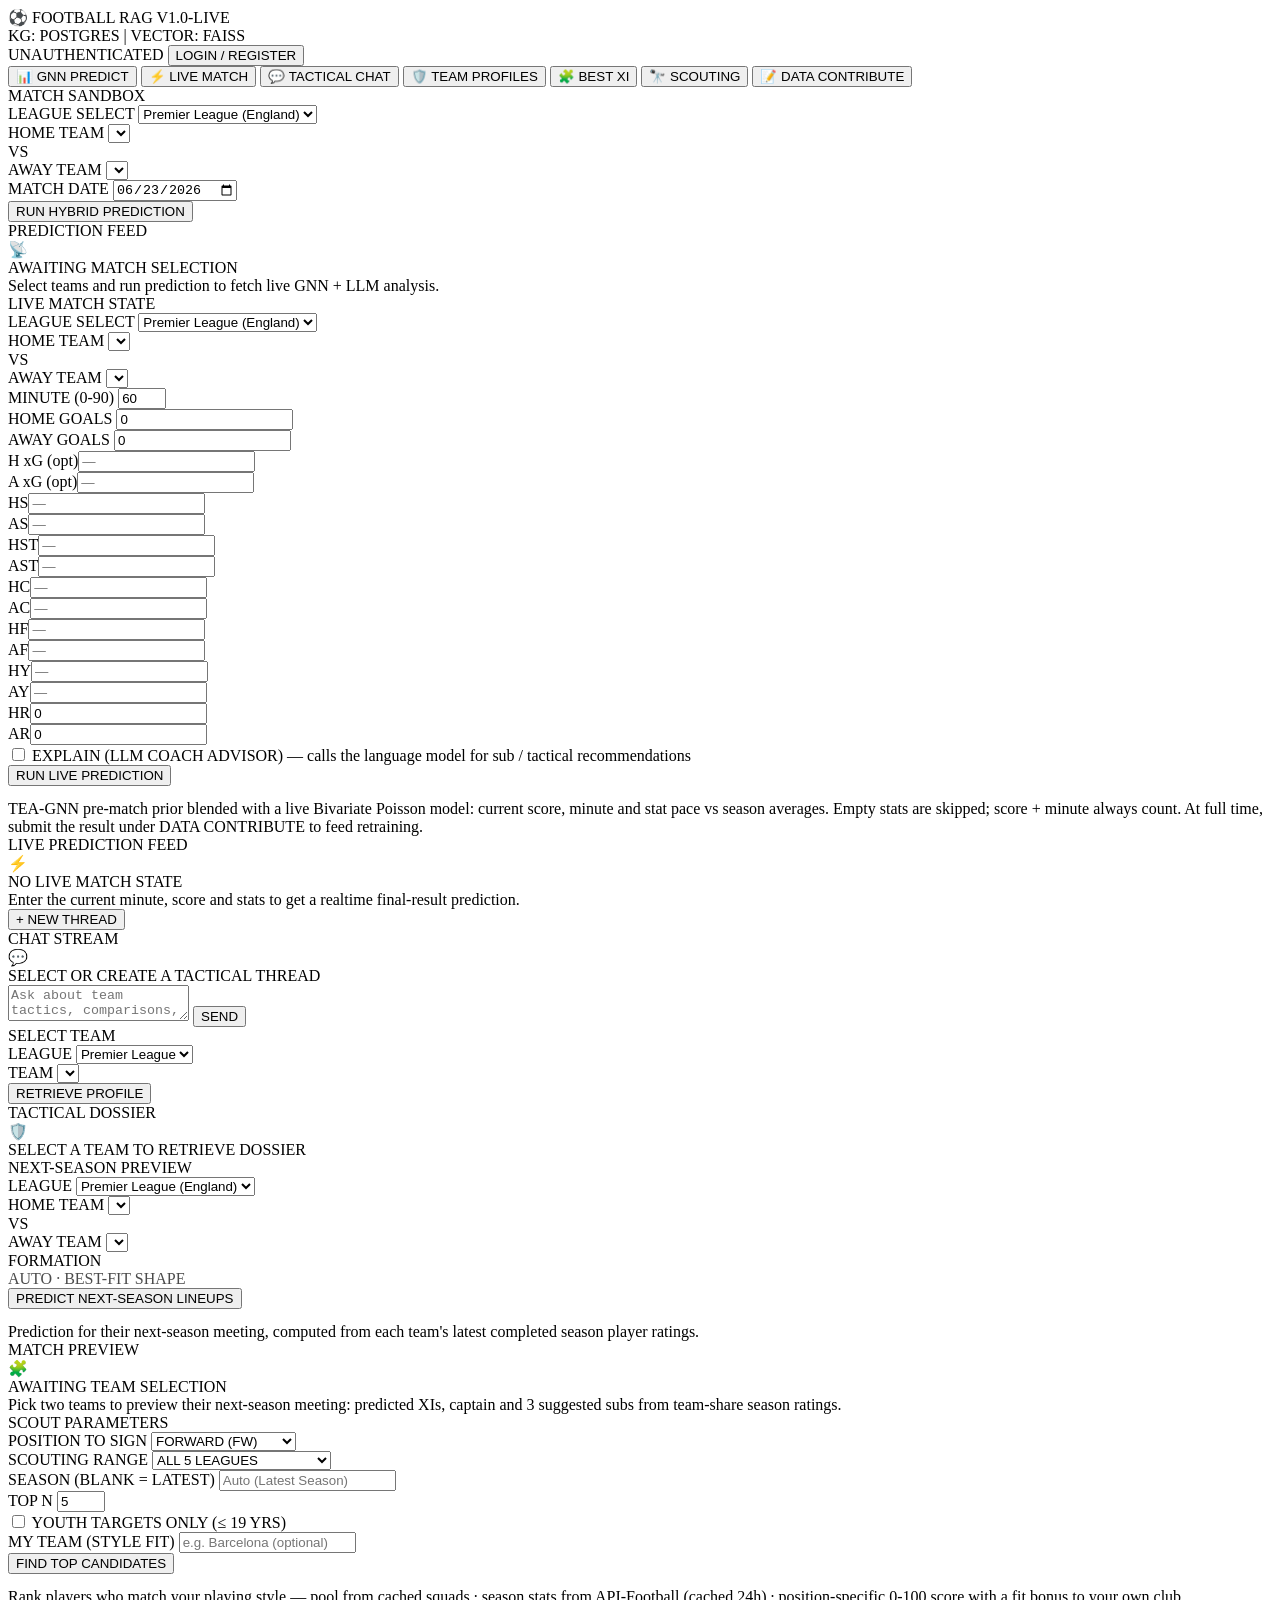
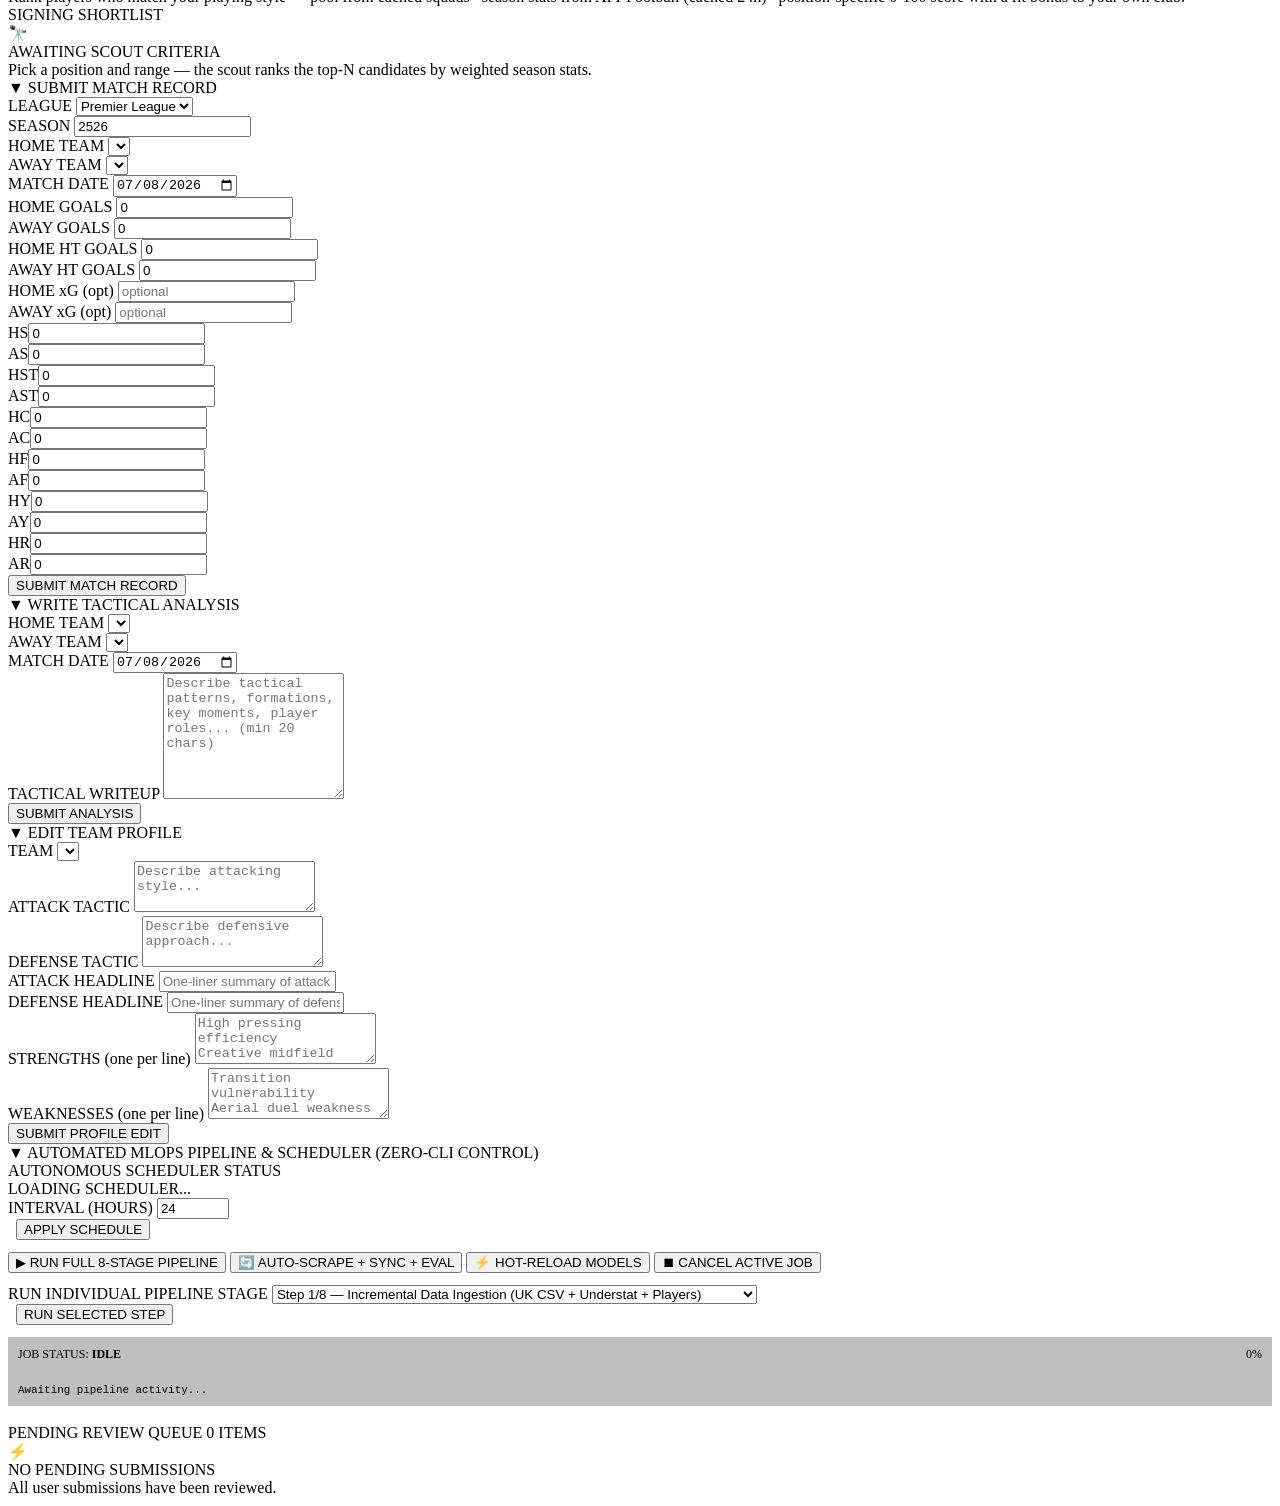
==== commit 25e32b9e: "fix hallucinate and automate DAG" ====
--- a/api/static/index.html
+++ b/api/static/index.html
@@ -61,7 +61,7 @@
             </button>
             <button class="nav-item supervisor-only" data-tab="supervisor-tab" style="display: none;">
                 <span class="nav-icon">⚡</span>
-                <span class="nav-label">SUPERVISOR QUEUE</span>
+                <span class="nav-label">SUPERVISOR & MLOPS</span>
             </button>
         </nav>
 
@@ -183,7 +183,7 @@
                             </div>
                             <button id="run-live-btn" class="tech-btn block-btn accent-fill">RUN LIVE PREDICTION</button>
                             <div class="empty-state" style="padding:14px 0 0;">
-                                <div class="empty-desc">TEA-GNN pre-match prior blended with a live Poisson model: current score, minute and stat pace vs season averages. Empty stats are skipped; score + minute always count. At full time, submit the result under DATA CONTRIBUTE to feed retraining.</div>
+                                <div class="empty-desc">TEA-GNN pre-match prior blended with a live Bivariate Poisson model: current score, minute and stat pace vs season averages. Empty stats are skipped; score + minute always count. At full time, submit the result under DATA CONTRIBUTE to feed retraining.</div>
                             </div>
                         </div>
                     </div>
@@ -298,7 +298,7 @@
                             </div>
                             <button id="predict-best11-btn" class="tech-btn block-btn accent-fill">PREDICT NEXT-SEASON LINEUPS</button>
                             <div class="empty-state" style="padding:14px 0 0;">
-                                <div class="empty-desc">Prediction for their next-season meeting, computed from each team's 2024-25 games (player ratings through the full season).</div>
+                                <div class="empty-desc">Prediction for their next-season meeting, computed from each team's latest completed season player ratings.</div>
                             </div>
                         </div>
                     </div>
@@ -346,8 +346,8 @@
                             </div>
                             <div class="form-row">
                                 <div class="form-group">
-                                    <label for="scout-season">SEASON</label>
-                                    <input type="text" id="scout-season" class="tech-input" value="2425">
+                                    <label for="scout-season">SEASON (BLANK = LATEST)</label>
+                                    <input type="text" id="scout-season" class="tech-input" placeholder="Auto (Latest Season)" value="">
                                 </div>
                                 <div class="form-group">
                                     <label for="scout-top">TOP N</label>
@@ -537,9 +537,71 @@
                 </div>
             </div>
 
-            <!-- TAB 5: Supervisor Queue (visible only to supervisors) -->
+            <!-- TAB 7: Supervisor Queue & Automated MLOps Control Center -->
             <div id="supervisor-tab" class="tab-content">
                 <div class="supervisor-layout">
+                    <!-- Automated MLOps Pipeline & Scheduler Control Center -->
+                    <div class="contribute-section" style="margin-bottom: 18px;">
+                        <div class="section-header" onclick="toggleSection(this)">▼ AUTOMATED MLOPS PIPELINE &amp; SCHEDULER (ZERO-CLI CONTROL)</div>
+                        <div class="section-body">
+                            <div class="form-row" style="align-items: center; gap: 12px; margin-bottom: 12px;">
+                                <div class="form-group" style="flex: 2;">
+                                    <label>AUTONOMOUS SCHEDULER STATUS</label>
+                                    <div id="mlops-scheduler-banner" class="tech-input" style="display:flex; justify-content:space-between; align-items:center;">
+                                        <span id="mlops-scheduler-state">LOADING SCHEDULER...</span>
+                                        <span id="mlops-scheduler-next" style="font-size: 0.7rem; color: var(--text-muted);"></span>
+                                    </div>
+                                </div>
+                                <div class="form-group" style="flex: 1;">
+                                    <label for="mlops-interval-hours">INTERVAL (HOURS)</label>
+                                    <input type="number" id="mlops-interval-hours" class="tech-input" min="0.5" max="168" step="0.5" value="24">
+                                </div>
+                                <div class="form-group" style="flex: 1;">
+                                    <label>&nbsp;</label>
+                                    <button id="mlops-toggle-scheduler-btn" class="tech-btn block-btn accent-border" onclick="toggleAutoScheduler()">APPLY SCHEDULE</button>
+                                </div>
+                            </div>
+
+                            <div class="form-row" style="gap: 8px; margin-bottom: 12px; flex-wrap: wrap;">
+                                <button class="tech-btn accent-fill" onclick="triggerFullPipeline()">▶ RUN FULL 8-STAGE PIPELINE</button>
+                                <button class="tech-btn accent-border" onclick="triggerAutoScrapeEval()">🔄 AUTO-SCRAPE + SYNC + EVAL</button>
+                                <button class="tech-btn accent-border" onclick="triggerHotReload()">⚡ HOT-RELOAD MODELS</button>
+                                <button class="tech-btn muted-btn" onclick="cancelActivePipelineJob()">⏹ CANCEL ACTIVE JOB</button>
+                            </div>
+
+                            <div class="form-row" style="gap: 8px; align-items: center; margin-bottom: 12px;">
+                                <div class="form-group" style="flex: 3;">
+                                    <label for="mlops-step-select">RUN INDIVIDUAL PIPELINE STAGE</label>
+                                    <select id="mlops-step-select" class="tech-select">
+                                        <option value="1">Step 1/8 — Incremental Data Ingestion (UK CSV + Understat + Players)</option>
+                                        <option value="2">Step 2/8 — Preprocessing &amp; Temporal Feature Engineering</option>
+                                        <option value="3">Step 3/8 — Team Tactics &amp; Multi-Store Sync (PG + Neo4j + FAISS + pgvector)</option>
+                                        <option value="4">Step 4/8 — Teacher LLM Tactical Annotation Generation</option>
+                                        <option value="5">Step 5/8 — Chronological Train/Val Split (Golden Set Excluded)</option>
+                                        <option value="6">Step 6/8 — TEA-GNN Retraining with MLflow Tracking</option>
+                                        <option value="7">Step 7/8 — Dynamic ONNX Export (tea_gnn.onnx)</option>
+                                        <option value="8">Step 8/8 — Live API Singleton Hot-Reload</option>
+                                    </select>
+                                </div>
+                                <div class="form-group" style="flex: 1;">
+                                    <label>&nbsp;</label>
+                                    <button class="tech-btn block-btn accent-border" onclick="triggerSelectedStep()">RUN SELECTED STEP</button>
+                                </div>
+                            </div>
+
+                            <div id="mlops-job-status-box" style="padding: 10px; border: 1px solid var(--border-color); background: rgba(0,0,0,0.25); margin-bottom: 10px;">
+                                <div style="display:flex; justify-content:space-between; font-size:0.75rem; margin-bottom:6px;">
+                                    <span id="mlops-job-label">JOB STATUS: <b>IDLE</b></span>
+                                    <span id="mlops-job-progress-text">0%</span>
+                                </div>
+                                <div class="prob-bar-wrapper" style="height: 8px; margin-bottom: 8px;">
+                                    <div id="mlops-job-progress-bar" class="prob-bar-fill" style="width: 0%;"></div>
+                                </div>
+                                <pre id="mlops-job-logs" style="max-height: 160px; overflow-y: auto; font-size: 0.68rem; color: var(--text-muted); margin: 0; white-space: pre-wrap;">Awaiting pipeline activity...</pre>
+                            </div>
+                        </div>
+                    </div>
+
                     <div class="queue-header">
                         <span id="queue-title">PENDING REVIEW QUEUE</span>
                         <span id="queue-count" class="queue-badge">0 ITEMS</span>
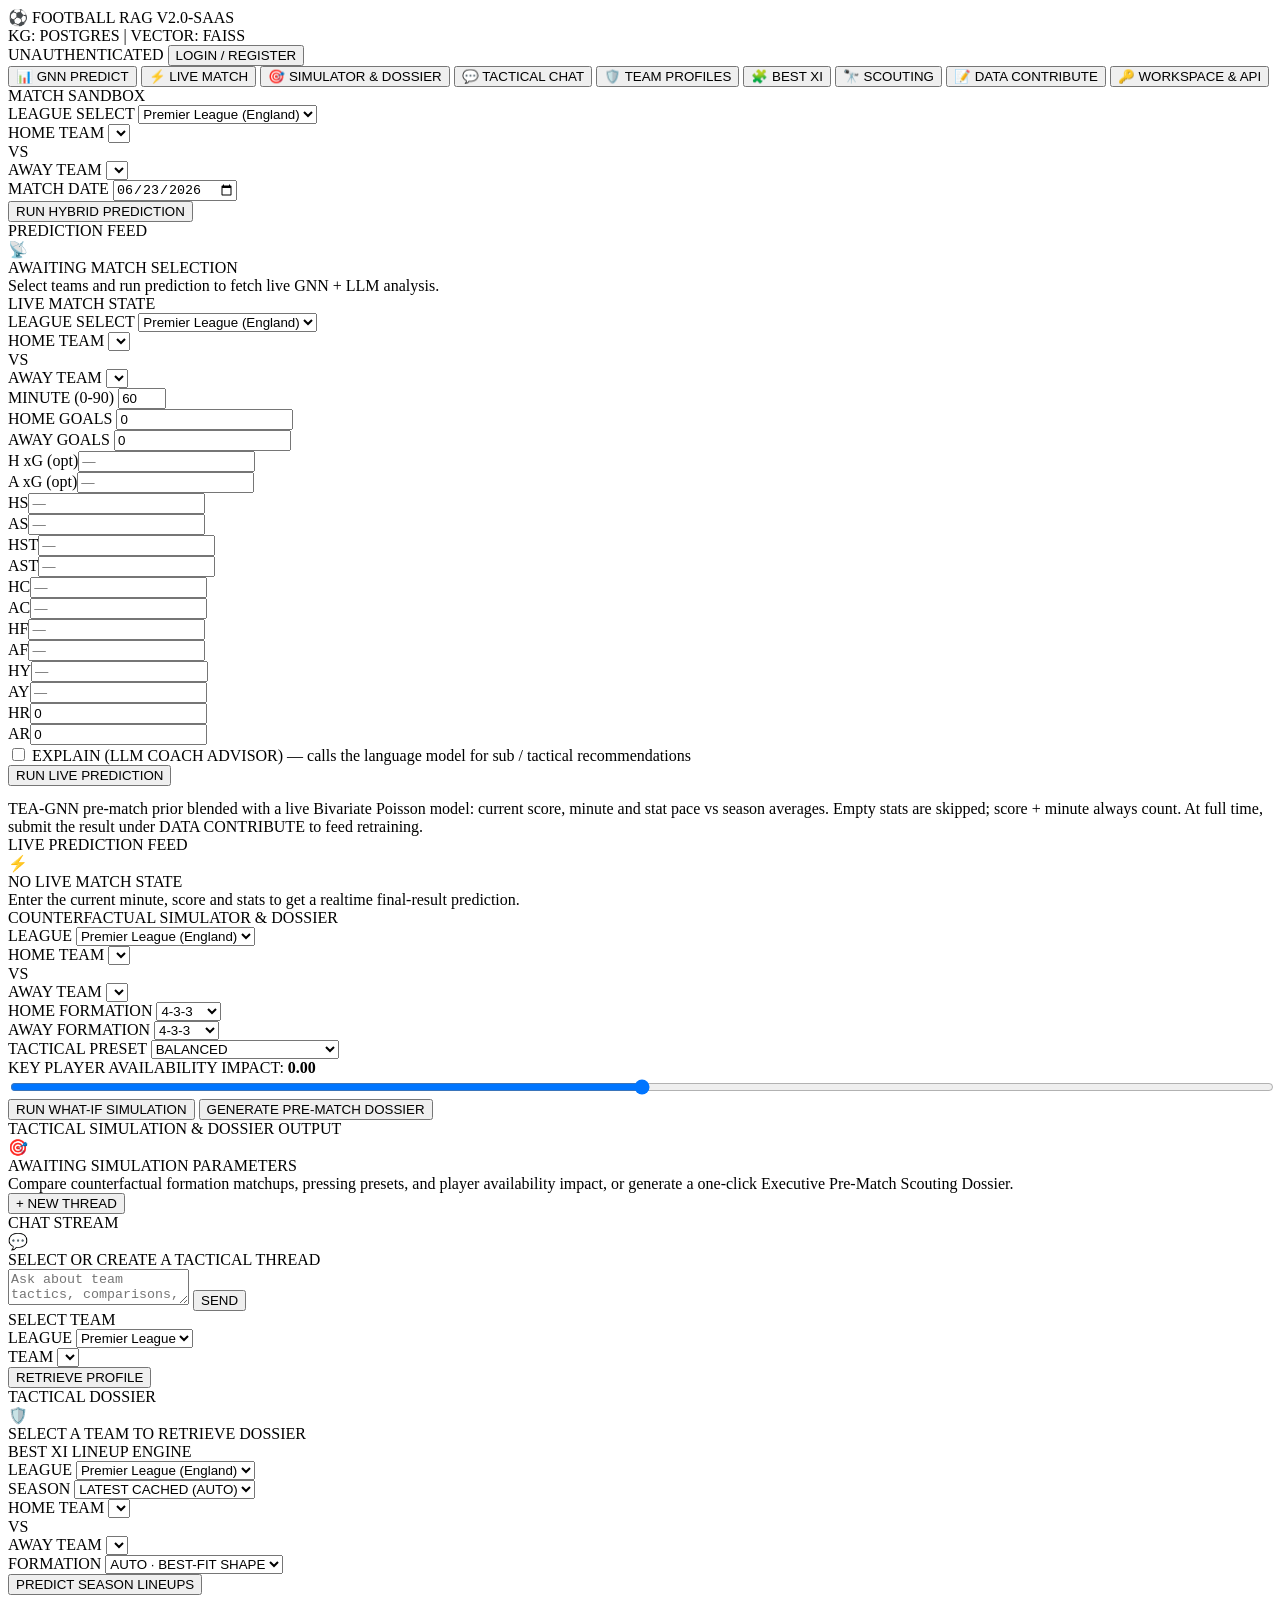
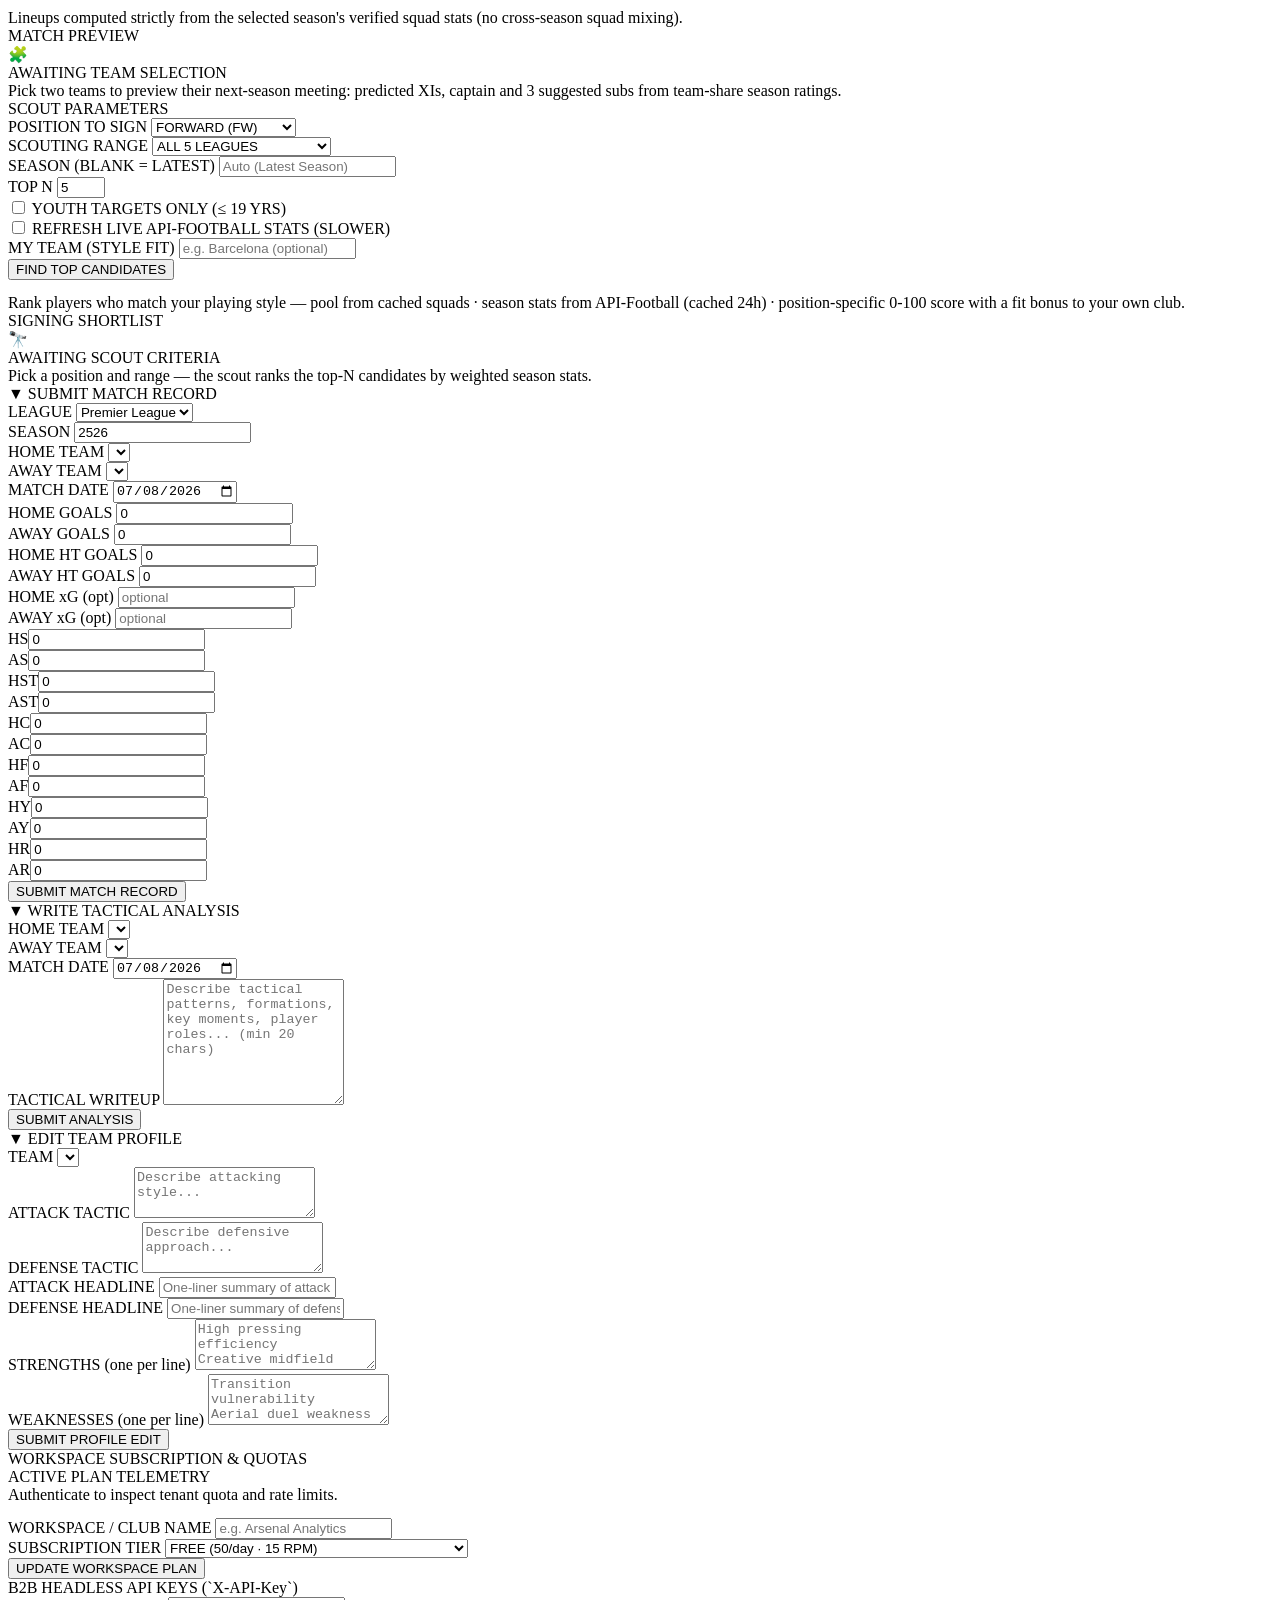
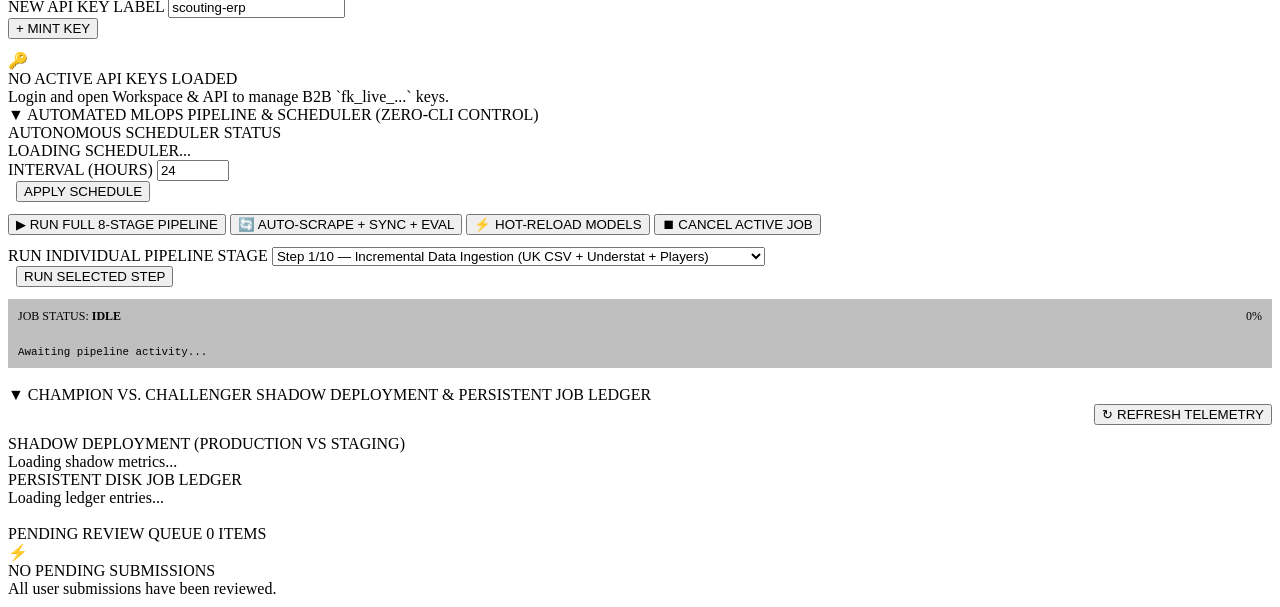
==== commit 2653b6e1: "upgrade to be SaaS" ====
--- a/api/static/index.html
+++ b/api/static/index.html
@@ -15,13 +15,14 @@
         <div class="hud-logo">
             <span class="hud-icon">⚽</span>
             <span class="hud-title">FOOTBALL <span class="accent-text">RAG</span></span>
-            <span class="hud-badge">V1.0-LIVE</span>
+            <span class="hud-badge">V2.0-SAAS</span>
         </div>
         <div class="hud-status">
             <span class="status-indicator online"></span>
             <span id="connection-status">KG: POSTGRES | VECTOR: FAISS</span>
         </div>
         <div class="hud-auth" id="auth-section">
+            <span id="hud-tier-badge" class="hud-badge" style="display:none;">PRO</span>
             <span id="user-display" class="user-display-link" title="Account settings">UNAUTHENTICATED</span>
             <button id="auth-btn" class="tech-btn accent-border">LOGIN / REGISTER</button>
         </div>
@@ -39,6 +40,10 @@
                 <span class="nav-icon">⚡</span>
                 <span class="nav-label">LIVE MATCH</span>
             </button>
+            <button class="nav-item" data-tab="simulator-tab">
+                <span class="nav-icon">🎯</span>
+                <span class="nav-label">SIMULATOR &amp; DOSSIER</span>
+            </button>
             <button class="nav-item" data-tab="chat-tab">
                 <span class="nav-icon">💬</span>
                 <span class="nav-label">TACTICAL CHAT</span>
@@ -58,6 +63,10 @@
             <button class="nav-item" data-tab="contribute-tab">
                 <span class="nav-icon">📝</span>
                 <span class="nav-label">DATA CONTRIBUTE</span>
+            </button>
+            <button class="nav-item" data-tab="saas-tab">
+                <span class="nav-icon">🔑</span>
+                <span class="nav-label">WORKSPACE &amp; API</span>
             </button>
             <button class="nav-item supervisor-only" data-tab="supervisor-tab" style="display: none;">
                 <span class="nav-icon">⚡</span>
@@ -202,6 +211,92 @@
                 </div>
             </div>
 
+            <!-- TAB 1.8: What-If Tactical Simulator & Pre-Match Dossier -->
+            <div id="simulator-tab" class="tab-content">
+                <div class="split-view">
+                    <div class="form-panel">
+                        <div class="panel-header">COUNTERFACTUAL SIMULATOR &amp; DOSSIER</div>
+                        <div class="panel-body">
+                            <div class="form-group">
+                                <label for="sim-league-select">LEAGUE</label>
+                                <select id="sim-league-select" class="tech-select">
+                                    <option value="Premier_League">Premier League (England)</option>
+                                    <option value="La_Liga">La Liga (Spain)</option>
+                                    <option value="Serie_A">Serie A (Italy)</option>
+                                    <option value="Bundesliga">Bundesliga (Germany)</option>
+                                    <option value="Ligue_1">Ligue 1 (France)</option>
+                                </select>
+                            </div>
+                            <div class="matchup-selector">
+                                <div class="form-group">
+                                    <label for="sim-home-select">HOME TEAM</label>
+                                    <select id="sim-home-select" class="tech-select"></select>
+                                </div>
+                                <div class="vs-divider">VS</div>
+                                <div class="form-group">
+                                    <label for="sim-away-select">AWAY TEAM</label>
+                                    <select id="sim-away-select" class="tech-select"></select>
+                                </div>
+                            </div>
+                            <div class="form-row">
+                                <div class="form-group">
+                                    <label for="sim-home-formation">HOME FORMATION</label>
+                                    <select id="sim-home-formation" class="tech-select">
+                                        <option value="4-3-3">4-3-3</option>
+                                        <option value="4-2-3-1">4-2-3-1</option>
+                                        <option value="3-5-2">3-5-2</option>
+                                        <option value="4-4-2">4-4-2</option>
+                                        <option value="5-3-2">5-3-2</option>
+                                        <option value="3-4-3">3-4-3</option>
+                                    </select>
+                                </div>
+                                <div class="form-group">
+                                    <label for="sim-away-formation">AWAY FORMATION</label>
+                                    <select id="sim-away-formation" class="tech-select">
+                                        <option value="4-3-3">4-3-3</option>
+                                        <option value="4-2-3-1">4-2-3-1</option>
+                                        <option value="3-5-2">3-5-2</option>
+                                        <option value="4-4-2">4-4-2</option>
+                                        <option value="5-3-2">5-3-2</option>
+                                        <option value="3-4-3">3-4-3</option>
+                                    </select>
+                                </div>
+                            </div>
+                            <div class="form-group">
+                                <label for="sim-preset">TACTICAL PRESET</label>
+                                <select id="sim-preset" class="tech-select">
+                                    <option value="balanced">BALANCED</option>
+                                    <option value="high_press">HIGH PRESS</option>
+                                    <option value="low_block">LOW BLOCK</option>
+                                    <option value="counter_attack">COUNTER ATTACK</option>
+                                    <option value="possession_overload">POSSESSION OVERLOAD</option>
+                                    <option value="wing_play">WING PLAY</option>
+                                </select>
+                            </div>
+                            <div class="form-group">
+                                <label for="sim-player-impact">KEY PLAYER AVAILABILITY IMPACT: <b id="sim-impact-val">0.00</b></label>
+                                <input type="range" id="sim-player-impact" min="-0.25" max="0.25" step="0.01" value="0" style="width:100%;">
+                            </div>
+                            <div class="form-row" style="gap:8px;">
+                                <button id="run-sim-btn" class="tech-btn block-btn accent-fill">RUN WHAT-IF SIMULATION</button>
+                                <button id="run-dossier-btn" class="tech-btn block-btn accent-border">GENERATE PRE-MATCH DOSSIER</button>
+                            </div>
+                        </div>
+                    </div>
+
+                    <div class="result-panel">
+                        <div class="panel-header">TACTICAL SIMULATION &amp; DOSSIER OUTPUT</div>
+                        <div class="panel-body" id="simulator-result-container">
+                            <div class="empty-state">
+                                <div class="empty-icon">🎯</div>
+                                <div>AWAITING SIMULATION PARAMETERS</div>
+                                <div class="empty-desc">Compare counterfactual formation matchups, pressing presets, and player availability impact, or generate a one-click Executive Pre-Match Scouting Dossier.</div>
+                            </div>
+                        </div>
+                    </div>
+                </div>
+            </div>
+
             <!-- TAB 2: Tactical Chat -->
             <div id="chat-tab" class="tab-content">
                 <div class="chat-layout">
@@ -269,17 +364,29 @@
                 <div class="split-view">
                     <!-- Left: Team Picker -->
                     <div class="form-panel">
-                        <div class="panel-header">NEXT-SEASON PREVIEW</div>
+                        <div class="panel-header">BEST XI LINEUP ENGINE</div>
                         <div class="panel-body">
-                            <div class="form-group">
-                                <label for="best11-league-select">LEAGUE</label>
-                                <select id="best11-league-select" class="tech-select">
-                                    <option value="Premier_League">Premier League (England)</option>
-                                    <option value="La_Liga">La Liga (Spain)</option>
-                                    <option value="Serie_A">Serie A (Italy)</option>
-                                    <option value="Bundesliga">Bundesliga (Germany)</option>
-                                    <option value="Ligue_1">Ligue 1 (France)</option>
-                                </select>
+                            <div class="form-row">
+                                <div class="form-group">
+                                    <label for="best11-league-select">LEAGUE</label>
+                                    <select id="best11-league-select" class="tech-select">
+                                        <option value="Premier_League">Premier League (England)</option>
+                                        <option value="La_Liga">La Liga (Spain)</option>
+                                        <option value="Serie_A">Serie A (Italy)</option>
+                                        <option value="Bundesliga">Bundesliga (Germany)</option>
+                                        <option value="Ligue_1">Ligue 1 (France)</option>
+                                    </select>
+                                </div>
+                                <div class="form-group">
+                                    <label for="best11-season-select">SEASON</label>
+                                    <select id="best11-season-select" class="tech-select">
+                                        <option value="">LATEST CACHED (AUTO)</option>
+                                        <option value="2627">2026/27 (2627)</option>
+                                        <option value="2526">2025/26 (2526)</option>
+                                        <option value="2425">2024/25 (2425)</option>
+                                        <option value="2324">2023/24 (2324)</option>
+                                    </select>
+                                </div>
                             </div>
                             <div class="matchup-selector">
                                 <div class="form-group">
@@ -294,11 +401,18 @@
                             </div>
                             <div class="form-group">
                                 <label for="best11-formation-select">FORMATION</label>
-                                <div class="tech-select" style="pointer-events:none; opacity:0.7;">AUTO · BEST-FIT SHAPE</div>
-                            </div>
-                            <button id="predict-best11-btn" class="tech-btn block-btn accent-fill">PREDICT NEXT-SEASON LINEUPS</button>
+                                <select id="best11-formation-select" class="tech-select">
+                                    <option value="auto">AUTO · BEST-FIT SHAPE</option>
+                                    <option value="4-3-3">4-3-3</option>
+                                    <option value="4-2-3-1">4-2-3-1</option>
+                                    <option value="3-5-2">3-5-2</option>
+                                    <option value="4-4-2">4-4-2</option>
+                                    <option value="3-4-3">3-4-3</option>
+                                </select>
+                            </div>
+                            <button id="predict-best11-btn" class="tech-btn block-btn accent-fill">PREDICT SEASON LINEUPS</button>
                             <div class="empty-state" style="padding:14px 0 0;">
-                                <div class="empty-desc">Prediction for their next-season meeting, computed from each team's latest completed season player ratings.</div>
+                                <div class="empty-desc">Lineups computed strictly from the selected season's verified squad stats (no cross-season squad mixing).</div>
                             </div>
                         </div>
                     </div>
@@ -358,6 +472,12 @@
                                 <label for="scout-youth" class="tech-check-label">
                                     <input type="checkbox" id="scout-youth" class="tech-check">
                                     YOUTH TARGETS ONLY (≤ 19 YRS)
+                                </label>
+                            </div>
+                            <div class="form-group">
+                                <label for="scout-refresh" class="tech-check-label">
+                                    <input type="checkbox" id="scout-refresh" class="tech-check">
+                                    REFRESH LIVE API-FOOTBALL STATS (SLOWER)
                                 </label>
                             </div>
                             <div class="form-group">
@@ -532,6 +652,59 @@
                             </div>
                             <button id="submit-profile-btn" class="tech-btn block-btn accent-fill">SUBMIT PROFILE EDIT</button>
                             <div id="profile-submit-status" class="submit-status"></div>
+                        </div>
+                    </div>
+                </div>
+            </div>
+
+            <!-- TAB 6.5: SaaS Workspace, Tier Quotas & B2B API Keys -->
+            <div id="saas-tab" class="tab-content">
+                <div class="split-view">
+                    <div class="form-panel">
+                        <div class="panel-header">WORKSPACE SUBSCRIPTION &amp; QUOTAS</div>
+                        <div class="panel-body">
+                            <div id="saas-usage-card" class="analysis-card" style="margin-bottom:14px;">
+                                <div class="card-title">ACTIVE PLAN TELEMETRY</div>
+                                <div class="card-body">
+                                    <div class="empty-desc">Authenticate to inspect tenant quota and rate limits.</div>
+                                </div>
+                            </div>
+                            <div class="form-group">
+                                <label for="saas-org-input">WORKSPACE / CLUB NAME</label>
+                                <input type="text" id="saas-org-input" class="tech-input" placeholder="e.g. Arsenal Analytics">
+                            </div>
+                            <div class="form-group">
+                                <label for="saas-tier-select">SUBSCRIPTION TIER</label>
+                                <select id="saas-tier-select" class="tech-select">
+                                    <option value="free">FREE (50/day · 15 RPM)</option>
+                                    <option value="pro">PRO ANALYST (1,000/day · 120 RPM)</option>
+                                    <option value="club_enterprise">CLUB ENTERPRISE (50,000/day · 1,000 RPM)</option>
+                                </select>
+                            </div>
+                            <button id="saas-save-tier-btn" class="tech-btn block-btn accent-fill">UPDATE WORKSPACE PLAN</button>
+                        </div>
+                    </div>
+
+                    <div class="result-panel">
+                        <div class="panel-header">B2B HEADLESS API KEYS (`X-API-Key`)</div>
+                        <div class="panel-body">
+                            <div class="form-row" style="gap:8px; align-items:flex-end; margin-bottom:12px;">
+                                <div class="form-group" style="flex:3; margin-bottom:0;">
+                                    <label for="saas-key-label">NEW API KEY LABEL</label>
+                                    <input type="text" id="saas-key-label" class="tech-input" placeholder="e.g. scouting-erp-sync" value="scouting-erp">
+                                </div>
+                                <div class="form-group" style="flex:1; margin-bottom:0;">
+                                    <button id="saas-create-key-btn" class="tech-btn block-btn accent-border">+ MINT KEY</button>
+                                </div>
+                            </div>
+                            <div id="saas-new-key-banner" class="status-banner success" style="display:none; margin-bottom:12px;"></div>
+                            <div id="saas-keys-list">
+                                <div class="empty-state">
+                                    <div class="empty-icon">🔑</div>
+                                    <div>NO ACTIVE API KEYS LOADED</div>
+                                    <div class="empty-desc">Login and open Workspace &amp; API to manage B2B `fk_live_...` keys.</div>
+                                </div>
+                            </div>
                         </div>
                     </div>
                 </div>
@@ -573,14 +746,16 @@
                                 <div class="form-group" style="flex: 3;">
                                     <label for="mlops-step-select">RUN INDIVIDUAL PIPELINE STAGE</label>
                                     <select id="mlops-step-select" class="tech-select">
-                                        <option value="1">Step 1/8 — Incremental Data Ingestion (UK CSV + Understat + Players)</option>
-                                        <option value="2">Step 2/8 — Preprocessing &amp; Temporal Feature Engineering</option>
-                                        <option value="3">Step 3/8 — Team Tactics &amp; Multi-Store Sync (PG + Neo4j + FAISS + pgvector)</option>
-                                        <option value="4">Step 4/8 — Teacher LLM Tactical Annotation Generation</option>
-                                        <option value="5">Step 5/8 — Chronological Train/Val Split (Golden Set Excluded)</option>
-                                        <option value="6">Step 6/8 — TEA-GNN Retraining with MLflow Tracking</option>
-                                        <option value="7">Step 7/8 — Dynamic ONNX Export (tea_gnn.onnx)</option>
-                                        <option value="8">Step 8/8 — Live API Singleton Hot-Reload</option>
+                                        <option value="1">Step 1/10 — Incremental Data Ingestion (UK CSV + Understat + Players)</option>
+                                        <option value="2">Step 2/10 — Preprocessing &amp; Temporal Feature Engineering</option>
+                                        <option value="3">Step 3/10 — Team Tactics &amp; Multi-Store Sync (PG + Neo4j + FAISS + pgvector)</option>
+                                        <option value="4">Step 4/10 — Teacher LLM Tactical Annotation Generation</option>
+                                        <option value="5">Step 5/10 — Chronological Train/Val Split (Golden Set Excluded)</option>
+                                        <option value="6">Step 6/10 — TEA-GNN Retraining with MLflow Tracking</option>
+                                        <option value="7">Step 7/10 — Dynamic ONNX Export (tea_gnn.onnx)</option>
+                                        <option value="8">Step 8/10 — Live API Singleton Hot-Reload</option>
+                                        <option value="9">Step 9/10 — SLM Unsloth QLoRA Fine-Tuning &amp; MLflow Tracking</option>
+                                        <option value="10">Step 10/10 — Champion SLM Hugging Face Hub Release</option>
                                     </select>
                                 </div>
                                 <div class="form-group" style="flex: 1;">
@@ -598,6 +773,25 @@
                                     <div id="mlops-job-progress-bar" class="prob-bar-fill" style="width: 0%;"></div>
                                 </div>
                                 <pre id="mlops-job-logs" style="max-height: 160px; overflow-y: auto; font-size: 0.68rem; color: var(--text-muted); margin: 0; white-space: pre-wrap;">Awaiting pipeline activity...</pre>
+                            </div>
+                        </div>
+                    </div>
+
+                    <div class="contribute-section" style="margin-bottom: 18px;">
+                        <div class="section-header" onclick="toggleSection(this)">▼ CHAMPION VS. CHALLENGER SHADOW DEPLOYMENT &amp; PERSISTENT JOB LEDGER</div>
+                        <div class="section-body">
+                            <div style="display:flex; justify-content:flex-end; margin-bottom:10px;">
+                                <button id="refresh-shadow-ledger-btn" class="tech-btn accent-border" onclick="loadShadowAndLedger()">↻ REFRESH TELEMETRY</button>
+                            </div>
+                            <div class="analysis-grid">
+                                <div id="shadow-metrics-box" class="analysis-card">
+                                    <div class="card-title">SHADOW DEPLOYMENT (PRODUCTION VS STAGING)</div>
+                                    <div class="card-body"><div class="empty-desc">Loading shadow metrics...</div></div>
+                                </div>
+                                <div id="job-ledger-box" class="analysis-card">
+                                    <div class="card-title">PERSISTENT DISK JOB LEDGER</div>
+                                    <div class="card-body"><div class="empty-desc">Loading ledger entries...</div></div>
+                                </div>
                             </div>
                         </div>
                     </div>
